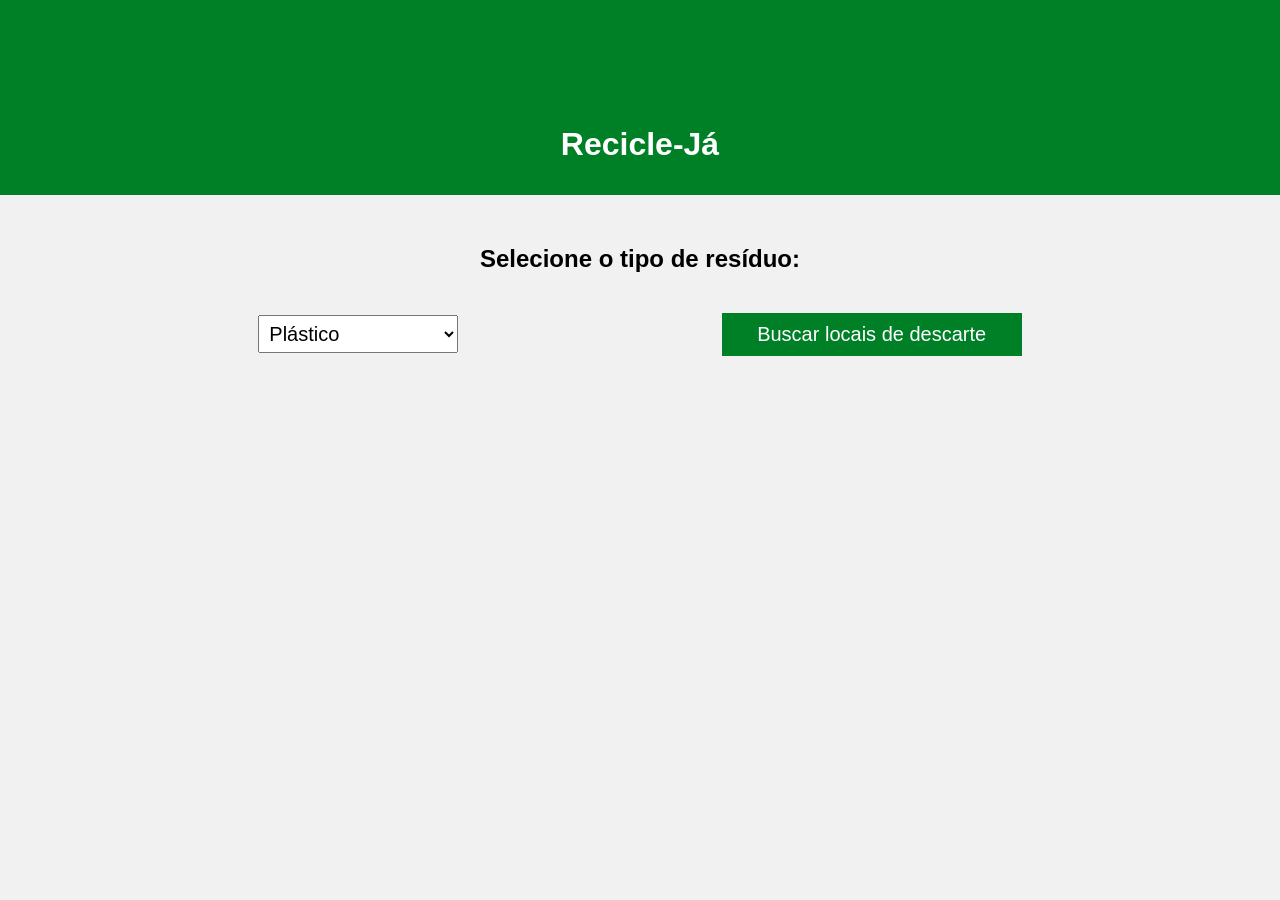
==== index.html @ fc1cf757 "atualização 1.1 atualização 1.1" ====
<!DOCTYPE html>
<html>
<head>
    <title>Recicle-Já</title>
    <link rel="stylesheet" type="text/css" href="styles.css">
</head>
<body>
    <header>
        <h1>Recicle-Já</h1>
    </header>
    <h2>Selecione o tipo de resíduo:</h2>
    <div class="container">
        <select id="residuo">
            <option value="plastico">Plástico</option>
            <option value="vidro">Vidro</option>
            <option value="Papelão">Papelão</option>
            <option value="Matéria orgânica">Matéria orgânica</option>
            <option value="Metais">Metais</option>
            <option value="Madeiras">Madeiras</option>
            <option value="Eletrônicos">Eletrônicos</option>
            <option value="Eletrodomésticos">Eletrodomésticos</option>
            <option value="Roupas">Roupas</option>
            <option value="Entulho">Entulho</option>
      <!-- Adicione mais opções conforme necessário -->
        </select>
    
        <button onclick="buscarLocais()">Buscar locais de descarte</button>
    </div>
    <iframe id="mapa" src="https://www.google.com/maps/embed?pb=!1m18!1m12!1m3!1d3657.289107704891!2d-46.63881848487376!3d-23.55051988469059!2m3!1f0!2f0!3f0!3m2!1i1024!2i768!4f13.1!3m3!1m2!1s0x94ce58a85e4f5555%3A0x5408c9502c93b8ce!2sS%C3%A3o%20Paulo%20-%20State%20of%20S%C3%A3o%20Paulo%2C%20Brazil!5e0!3m2!1sen!2sus!4v1632962271116!5m2!1sen!2sus" width="600" height="450" style="border:0;" allowfullscreen="" loading="lazy"></iframe>

    <!-- Adicione mais elementos conforme necessário -->

    <script src="scripts.js"></script>
</body>
</html>
---- styles.css ----
body {
    font-family: Arial, sans-serif;
    background: #f0f1f0;
    border-top: 100px solid #008026;
    margin: 0;
    padding: 0;
}




header {
    background-color: #008026;
    color: white;
    text-align: center;
    padding: 5px;
    border-bottom: 5px solid #008026; /* Cor de borda mais escura para contraste */
}

.container {
    display: flex;
    justify-content: center;
    align-items: center;
    gap: 0px;
}

h1 {
    position: relative;
    top: 0px;
    color: white;
}

h2{
    text-align: center;
    margin-top: 50px;
}

#mapa {
    height: 500px;
    width: 100%;
    margin-top: 20px;
    text-align: center;
}

button {
    font: sans-serif;
    text-align: center;
    margin-top: 20px;
    display: block;
    width: 200px;
    margin: 20px auto;
    display: block;
    width: 300px;
    margin: 20px auto;
    background-color: #008026;
    color: white;
    padding: 10px;
    font-size: 20px;
    border: none;
    }
    


select {
    display: block;
    width: 200px;
    margin: 20px auto;
    padding: 6px;
    font-size: 20px;
    margin-right: 5px; /* Adiciona uma margem à direita do select */
}
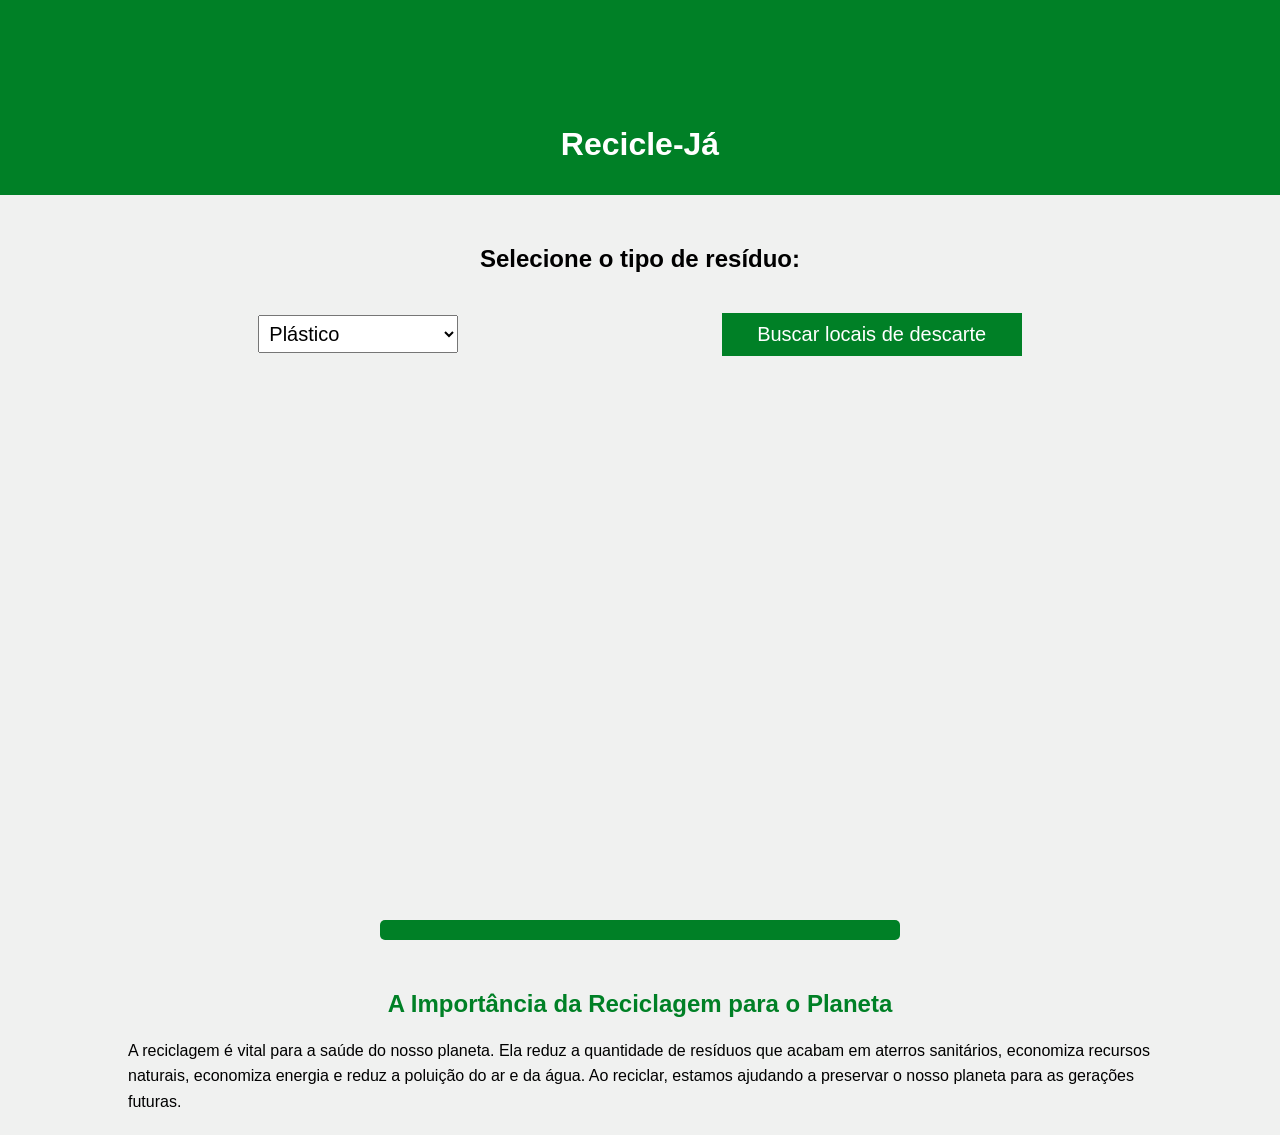
==== commit 09e97e5d: "atualização 1.2 atualização 1.2 com mapa e Lógica do Programa" ====
--- a/index.html
+++ b/index.html
@@ -25,11 +25,19 @@
         </select>
     
         <button onclick="buscarLocais()">Buscar locais de descarte</button>
+        
     </div>
-    <iframe id="mapa" src="https://www.google.com/maps/embed?pb=!1m18!1m12!1m3!1d3657.289107704891!2d-46.63881848487376!3d-23.55051988469059!2m3!1f0!2f0!3f0!3m2!1i1024!2i768!4f13.1!3m3!1m2!1s0x94ce58a85e4f5555%3A0x5408c9502c93b8ce!2sS%C3%A3o%20Paulo%20-%20State%20of%20S%C3%A3o%20Paulo%2C%20Brazil!5e0!3m2!1sen!2sus!4v1632962271116!5m2!1sen!2sus" width="600" height="450" style="border:0;" allowfullscreen="" loading="lazy"></iframe>
-
+    <!--<iframe id="mapa" src="https://www.google.com/maps/embed?pb=!1m18!1m12!1m3!1d3657.289107704891!2d-46.63881848487376!3d-23.55051988469059!2m3!1f0!2f0!3f0!3m2!1i1024!2i768!4f13.1!3m3!1m2!1s0x94ce58a85e4f5555%3A0x5408c9502c93b8ce!2sS%C3%A3o%20Paulo%20-%20State%20of%20S%C3%A3o%20Paulo%2C%20Brazil!5e0!3m2!1sen!2sus!4v1632962271116!5m2!1sen!2sus" width="600" height="450" style="border:0;" allowfullscreen="" loading="lazy"></iframe>-->
+    <iframe id="mapa" src="https://www.google.com/maps/embed?pb=!1m18!1m12!1m3!1d3675.859861818305!2d-47.12787652467001!3d-22.881634636972635!2m3!1f0!2f0!3f0!3m2!1i1024!2i768!4f13.1!3m3!1m2!1s0x94c8c7f815bd8429%3A0xfe63d12e39ecf6ec!2sEcoponto%20Parque%20Via%20Norte!5e0!3m2!1sen!2sus!4v1696102360613!5m2!1sen!2sus" width="600" height="450" style="border:0;" allowfullscreen="" loading="lazy" referrerpolicy="no-referrer-when-downgrade"></iframe>
     <!-- Adicione mais elementos conforme necessário -->
-
+    <p id="cacamba"></p> <!-- Elemento adicionado para exibir a mensagem da caçamba -->
     <script src="scripts.js"></script>
+    
+    <h2 id="titulo">A Importância da Reciclagem para o Planeta</h2>
+    <p id="texto">
+        A reciclagem é vital para a saúde do nosso planeta. 
+        Ela reduz a quantidade de resíduos que acabam em aterros sanitários, economiza recursos naturais, economiza energia e reduz a poluição do ar e da água. Ao reciclar, 
+        estamos ajudando a preservar o nosso planeta para as gerações futuras.
+    </p>
 </body>
 </html>
--- a/styles.css
+++ b/styles.css
@@ -70,3 +70,25 @@
     margin-right: 5px; /* Adiciona uma margem à direita do select */
 }
 
+#cacamba {
+    display: block;
+    width: 500px;
+    margin: 20px auto;
+    background-color: #008026;
+    color: white;
+    padding: 10px;
+    text-align: center;
+    border-radius: 5px;
+}
+
+#titulo {
+    text-align: center;
+    color: #008026;
+    font-size: 24px;
+}
+
+#texto {
+    margin: 20px auto;
+    width: 80%;
+    line-height: 1.6;
+}
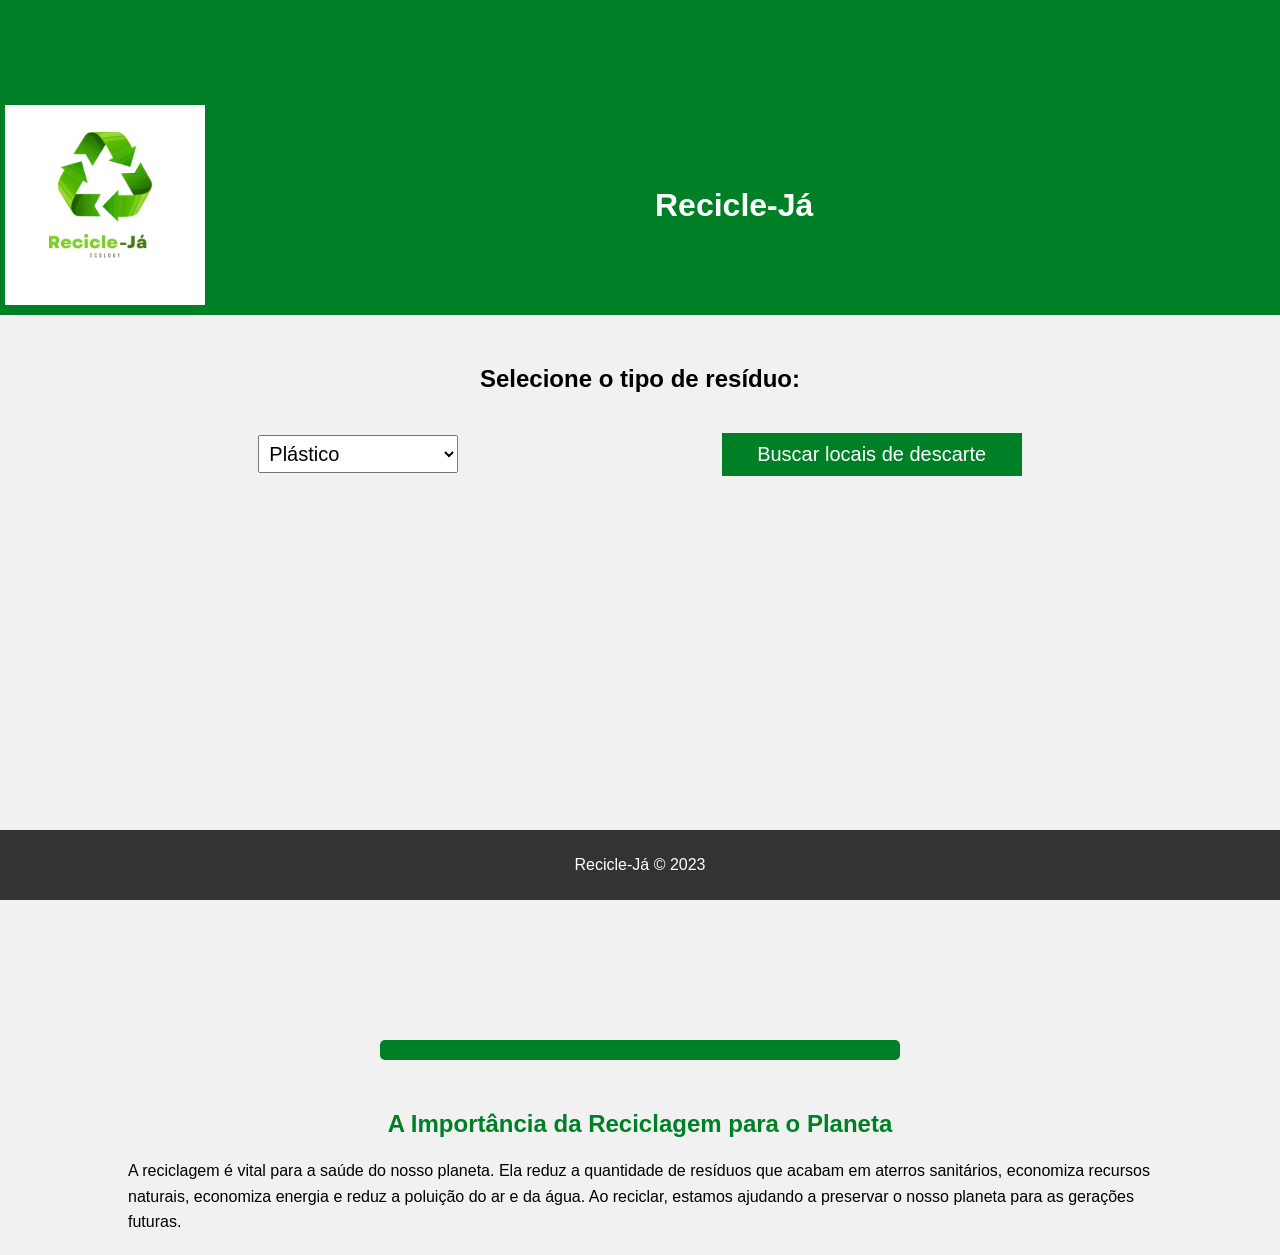
==== commit 02881a66: "atualização 1.3 atualização 1.3 com imagem logo e criação do rodapé da pagina." ====
--- a/index.html
+++ b/index.html
@@ -6,6 +6,7 @@
 </head>
 <body>
     <header>
+        <img id="logo" src="Power.png" alt="Logotipo">
         <h1>Recicle-Já</h1>
     </header>
     <h2>Selecione o tipo de resíduo:</h2>
@@ -39,5 +40,9 @@
         Ela reduz a quantidade de resíduos que acabam em aterros sanitários, economiza recursos naturais, economiza energia e reduz a poluição do ar e da água. Ao reciclar, 
         estamos ajudando a preservar o nosso planeta para as gerações futuras.
     </p>
+
+    <div class="footer">
+        <p>Recicle-Já © 2023</p>
+      </div>
 </body>
 </html>
--- a/styles.css
+++ b/styles.css
@@ -5,10 +5,6 @@
     margin: 0;
     padding: 0;
 }
-
-
-
-
 header {
     background-color: #008026;
     color: white;
@@ -16,32 +12,31 @@
     padding: 5px;
     border-bottom: 5px solid #008026; /* Cor de borda mais escura para contraste */
 }
-
 .container {
     display: flex;
     justify-content: center;
     align-items: center;
     gap: 0px;
 }
-
 h1 {
     position: relative;
     top: 0px;
     color: white;
+    text-align: center;
+    display: block;
+    margin-left: 450px;
+    margin-right: auto;
 }
-
 h2{
     text-align: center;
     margin-top: 50px;
 }
-
 #mapa {
     height: 500px;
     width: 100%;
     margin-top: 20px;
     text-align: center;
 }
-
 button {
     font: sans-serif;
     text-align: center;
@@ -58,9 +53,6 @@
     font-size: 20px;
     border: none;
     }
-    
-
-
 select {
     display: block;
     width: 200px;
@@ -69,7 +61,6 @@
     font-size: 20px;
     margin-right: 5px; /* Adiciona uma margem à direita do select */
 }
-
 #cacamba {
     display: block;
     width: 500px;
@@ -80,15 +71,32 @@
     text-align: center;
     border-radius: 5px;
 }
-
 #titulo {
     text-align: center;
     color: #008026;
     font-size: 24px;
 }
-
 #texto {
     margin: 20px auto;
     width: 80%;
     line-height: 1.6;
-}+}
+header {
+    display: flex;
+    justify-content: space-between;
+    align-items: center;
+}
+
+#logo {
+    height: 200px; /* Ajuste conforme necessário */
+}
+.footer {
+    position: fixed;
+    left: 0;
+    bottom: 0;
+    width: 100%;
+    background-color: #333;
+    color: white;
+    text-align: center;
+    padding: 10px 0;
+}
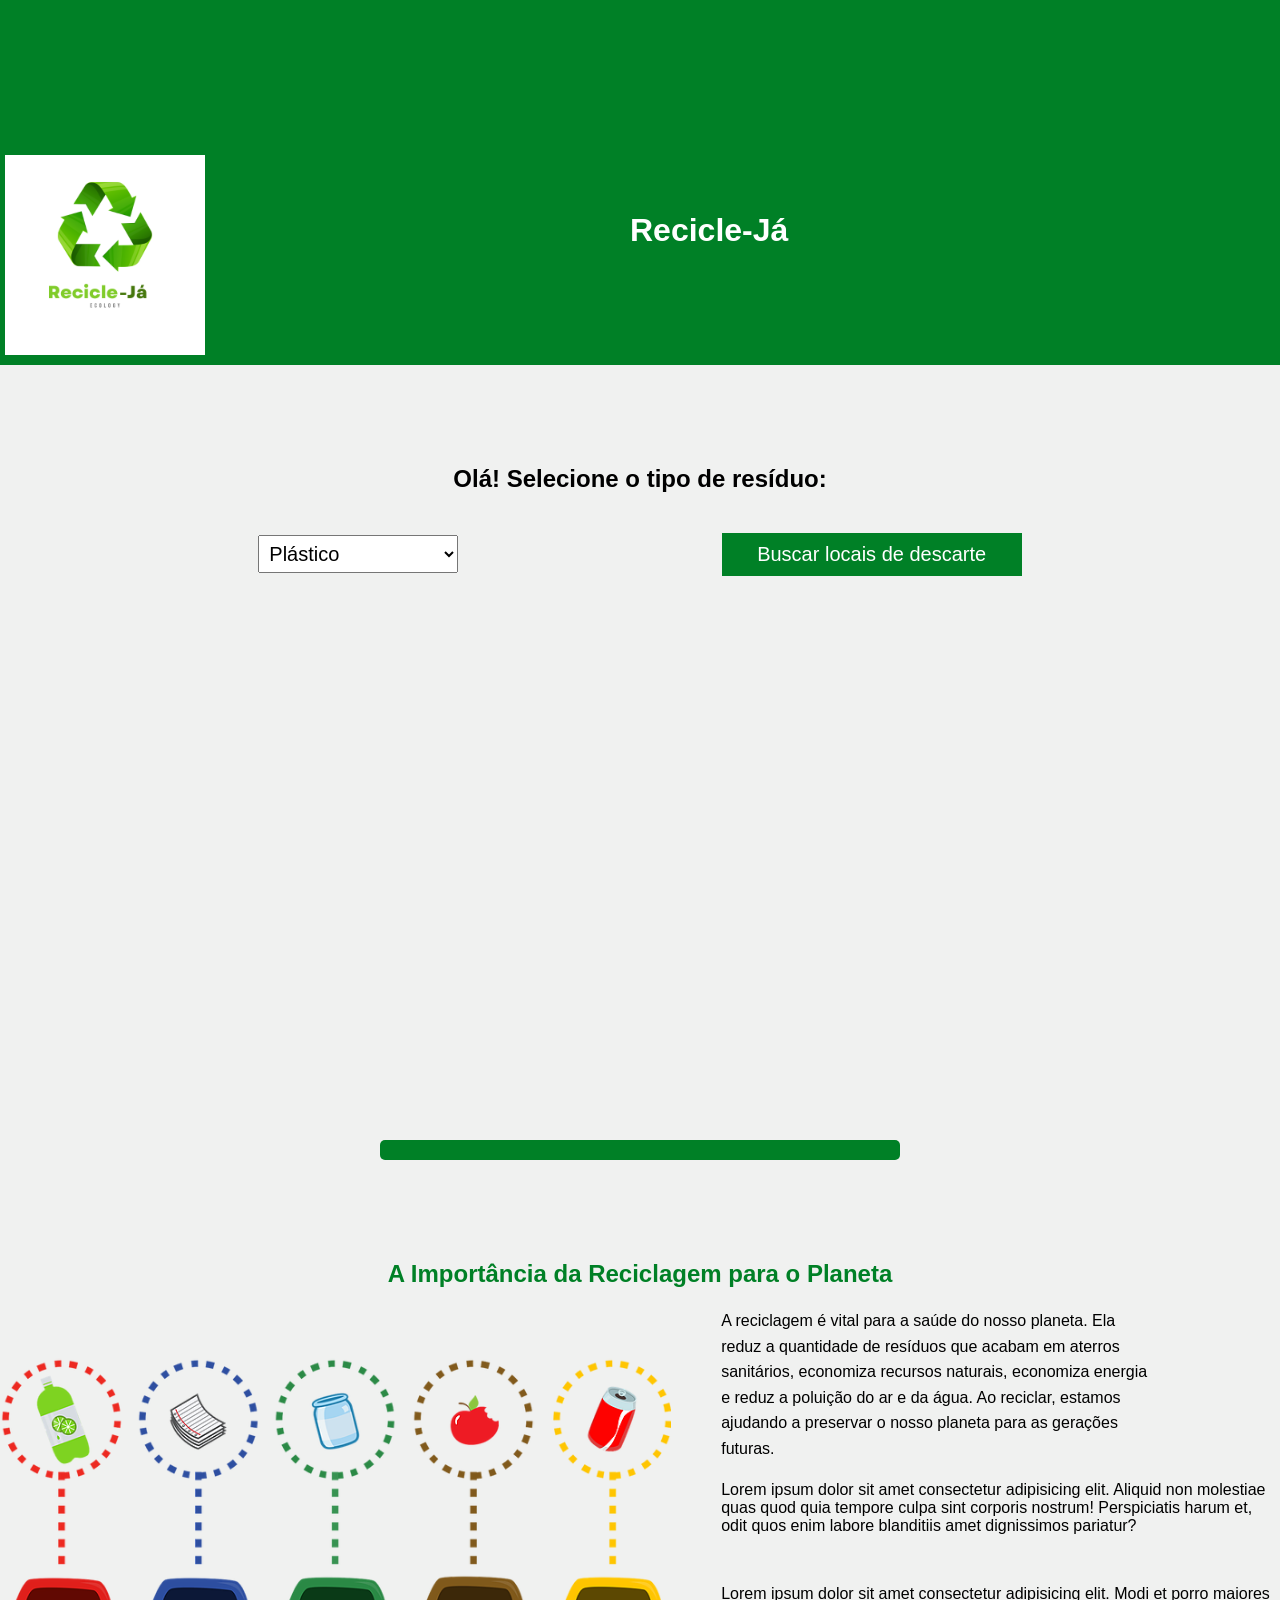
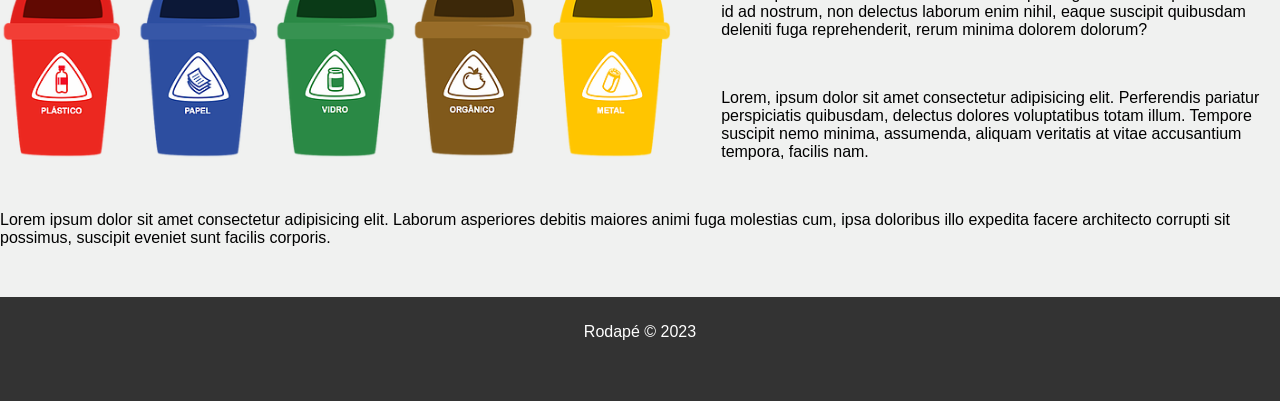
==== commit 56e643a6: "Atualização 1.4 Atualização 1,4 com rodapé e paragrafos adicionados e ajustados." ====
--- a/index.html
+++ b/index.html
@@ -9,40 +9,70 @@
         <img id="logo" src="Power.png" alt="Logotipo">
         <h1>Recicle-Já</h1>
     </header>
-    <h2>Selecione o tipo de resíduo:</h2>
-    <div class="container">
-        <select id="residuo">
-            <option value="plastico">Plástico</option>
-            <option value="vidro">Vidro</option>
-            <option value="Papelão">Papelão</option>
-            <option value="Matéria orgânica">Matéria orgânica</option>
-            <option value="Metais">Metais</option>
-            <option value="Madeiras">Madeiras</option>
-            <option value="Eletrônicos">Eletrônicos</option>
-            <option value="Eletrodomésticos">Eletrodomésticos</option>
-            <option value="Roupas">Roupas</option>
-            <option value="Entulho">Entulho</option>
-      <!-- Adicione mais opções conforme necessário -->
-        </select>
+<div class="page-container">
+    <div class="content-wrap">
+        <h2>Olá! Selecione o tipo de resíduo:</h2>
+            <div class="container">
+                <select id="residuo">
+                    <option value="plastico">Plástico</option>
+                    <option value="vidro">Vidro</option>
+                    <option value="Papelão">Papelão</option>
+                    <option value="Matéria orgânica">Matéria orgânica</option>
+                    <option value="Metais">Metais</option>
+                    <option value="Madeiras">Madeiras</option>
+                    <option value="Eletrônicos">Eletrônicos</option>
+                    <option value="Eletrodomésticos">Eletrodomésticos</option>
+                    <option value="Roupas">Roupas</option>
+                    <option value="Entulho">Entulho</option>
+            <!-- Adicione mais opções conforme necessário -->
+                </select>
+            
+                <button onclick="buscarLocais()">Buscar locais de descarte</button>
+                
+            </div>
+        <!--<iframe id="mapa" src="https://www.google.com/maps/embed?pb=!1m18!1m12!1m3!1d3657.289107704891!2d-46.63881848487376!3d-23.55051988469059!2m3!1f0!2f0!3f0!3m2!1i1024!2i768!4f13.1!3m3!1m2!1s0x94ce58a85e4f5555%3A0x5408c9502c93b8ce!2sS%C3%A3o%20Paulo%20-%20State%20of%20S%C3%A3o%20Paulo%2C%20Brazil!5e0!3m2!1sen!2sus!4v1632962271116!5m2!1sen!2sus" width="600" height="450" style="border:0;" allowfullscreen="" loading="lazy"></iframe>-->
+        <iframe id="mapa" src="https://www.google.com/maps/embed?pb=!1m18!1m12!1m3!1d3675.859861818305!2d-47.12787652467001!3d-22.881634636972635!2m3!1f0!2f0!3f0!3m2!1i1024!2i768!4f13.1!3m3!1m2!1s0x94c8c7f815bd8429%3A0xfe63d12e39ecf6ec!2sEcoponto%20Parque%20Via%20Norte!5e0!3m2!1sen!2sus!4v1696102360613!5m2!1sen!2sus" width="600" height="450" style="border:0;" allowfullscreen="" loading="lazy" referrerpolicy="no-referrer-when-downgrade"></iframe>
+        <!-- Adicione mais elementos conforme necessário -->
+        <p id="cacamba"></p> <!-- Elemento adicionado para exibir a mensagem da caçamba -->
+        <script src="scripts.js"></script>
     
-        <button onclick="buscarLocais()">Buscar locais de descarte</button>
-        
-    </div>
-    <!--<iframe id="mapa" src="https://www.google.com/maps/embed?pb=!1m18!1m12!1m3!1d3657.289107704891!2d-46.63881848487376!3d-23.55051988469059!2m3!1f0!2f0!3f0!3m2!1i1024!2i768!4f13.1!3m3!1m2!1s0x94ce58a85e4f5555%3A0x5408c9502c93b8ce!2sS%C3%A3o%20Paulo%20-%20State%20of%20S%C3%A3o%20Paulo%2C%20Brazil!5e0!3m2!1sen!2sus!4v1632962271116!5m2!1sen!2sus" width="600" height="450" style="border:0;" allowfullscreen="" loading="lazy"></iframe>-->
-    <iframe id="mapa" src="https://www.google.com/maps/embed?pb=!1m18!1m12!1m3!1d3675.859861818305!2d-47.12787652467001!3d-22.881634636972635!2m3!1f0!2f0!3f0!3m2!1i1024!2i768!4f13.1!3m3!1m2!1s0x94c8c7f815bd8429%3A0xfe63d12e39ecf6ec!2sEcoponto%20Parque%20Via%20Norte!5e0!3m2!1sen!2sus!4v1696102360613!5m2!1sen!2sus" width="600" height="450" style="border:0;" allowfullscreen="" loading="lazy" referrerpolicy="no-referrer-when-downgrade"></iframe>
-    <!-- Adicione mais elementos conforme necessário -->
-    <p id="cacamba"></p> <!-- Elemento adicionado para exibir a mensagem da caçamba -->
-    <script src="scripts.js"></script>
-    
-    <h2 id="titulo">A Importância da Reciclagem para o Planeta</h2>
-    <p id="texto">
+        <h2 id="titulo">A Importância da Reciclagem para o Planeta</h2>
+        <img src="alternativa_de_reciclagem_01.png" alt="Descrição da imagem">
+
+        <p id="texto">
         A reciclagem é vital para a saúde do nosso planeta. 
         Ela reduz a quantidade de resíduos que acabam em aterros sanitários, economiza recursos naturais, economiza energia e reduz a poluição do ar e da água. Ao reciclar, 
         estamos ajudando a preservar o nosso planeta para as gerações futuras.
-    </p>
+        </p>
 
-    <div class="footer">
-        <p>Recicle-Já © 2023</p>
-      </div>
+        <p>
+        Lorem ipsum dolor sit amet consectetur adipisicing elit. 
+        Aliquid non molestiae quas quod quia tempore culpa sint corporis nostrum! 
+        Perspiciatis harum et, odit quos enim labore blanditiis amet dignissimos pariatur?   
+        </p>
+
+        <p>Lorem ipsum dolor sit amet consectetur adipisicing elit. 
+            Modi et porro maiores id ad nostrum, non delectus laborum enim nihil, 
+            eaque suscipit quibusdam deleniti fuga reprehenderit, rerum minima dolorem 
+            dolorum?
+        </p>
+    
+        <p>Lorem, ipsum dolor sit amet consectetur adipisicing elit. Perferendis 
+            pariatur perspiciatis quibusdam, delectus dolores voluptatibus totam illum. 
+            Tempore suscipit nemo minima, assumenda, aliquam veritatis at vitae accusantium 
+            tempora, facilis nam.
+        </p>
+
+        <p>Lorem ipsum dolor sit amet consectetur adipisicing elit. 
+            Laborum asperiores debitis maiores animi fuga molestias cum, 
+            ipsa doloribus illo expedita facere architecto corrupti sit possimus, 
+            suscipit eveniet sunt facilis corporis.
+        </p>    
+        
+            <footer class="footer">
+            <p>Rodapé © 2023</p>
+        </footer>
+    </div>
+</div> 
 </body>
 </html>
--- a/styles.css
+++ b/styles.css
@@ -24,12 +24,12 @@
     color: white;
     text-align: center;
     display: block;
-    margin-left: 450px;
+    margin-left: 375px;
     margin-right: auto;
 }
 h2{
     text-align: center;
-    margin-top: 50px;
+    margin-top: 100px;
 }
 #mapa {
     height: 500px;
@@ -90,13 +90,26 @@
 #logo {
     height: 200px; /* Ajuste conforme necessário */
 }
+page-container {
+    display: flex;
+    flex-direction: column;
+    min-height: 100vh;
+}
+.content-wrap {
+    flex: 1;
+}
 .footer {
-    position: fixed;
-    left: 0;
-    bottom: 0;
-    width: 100%;
     background-color: #333;
     color: white;
     text-align: center;
     padding: 10px 0;
 }
+img {
+    float: left;
+    margin-right: 50px;
+    height: 400px;
+    margin-top: 50px;
+}
+p {
+    margin-bottom: 50px;
+}
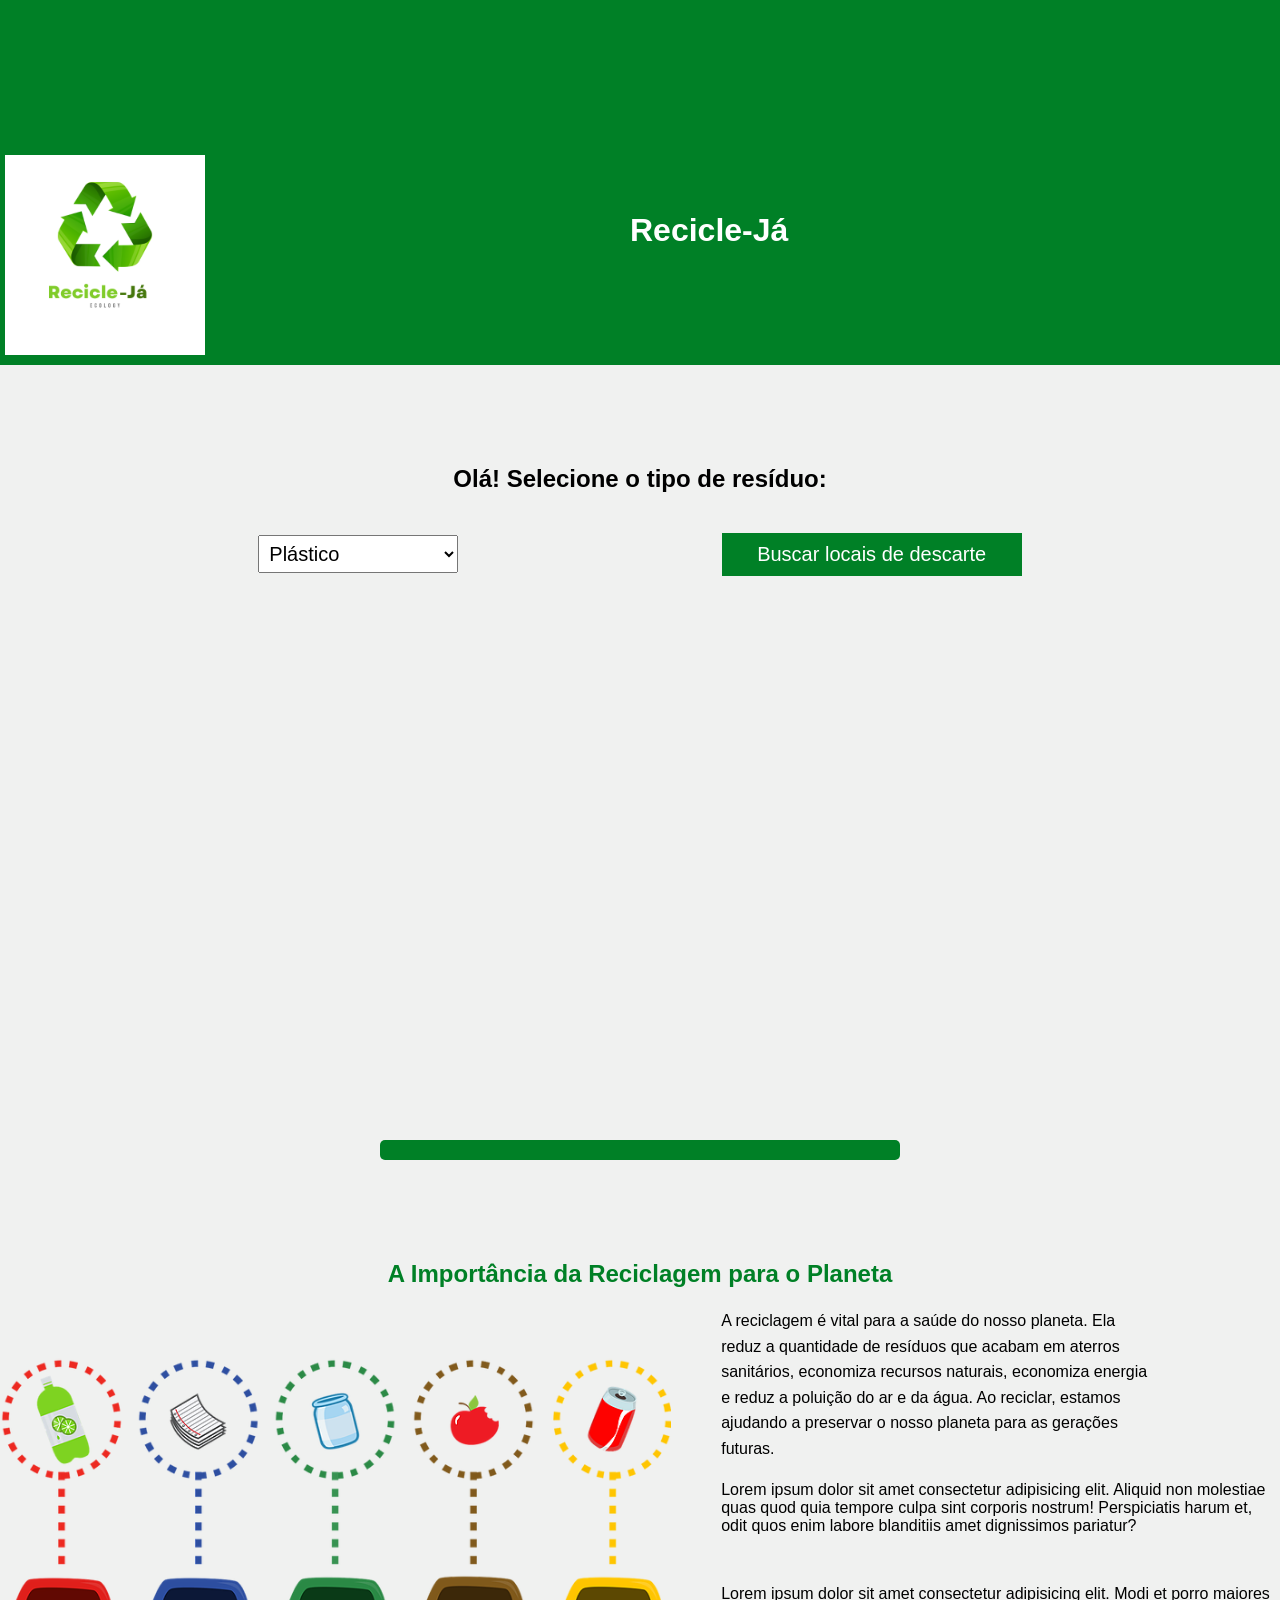
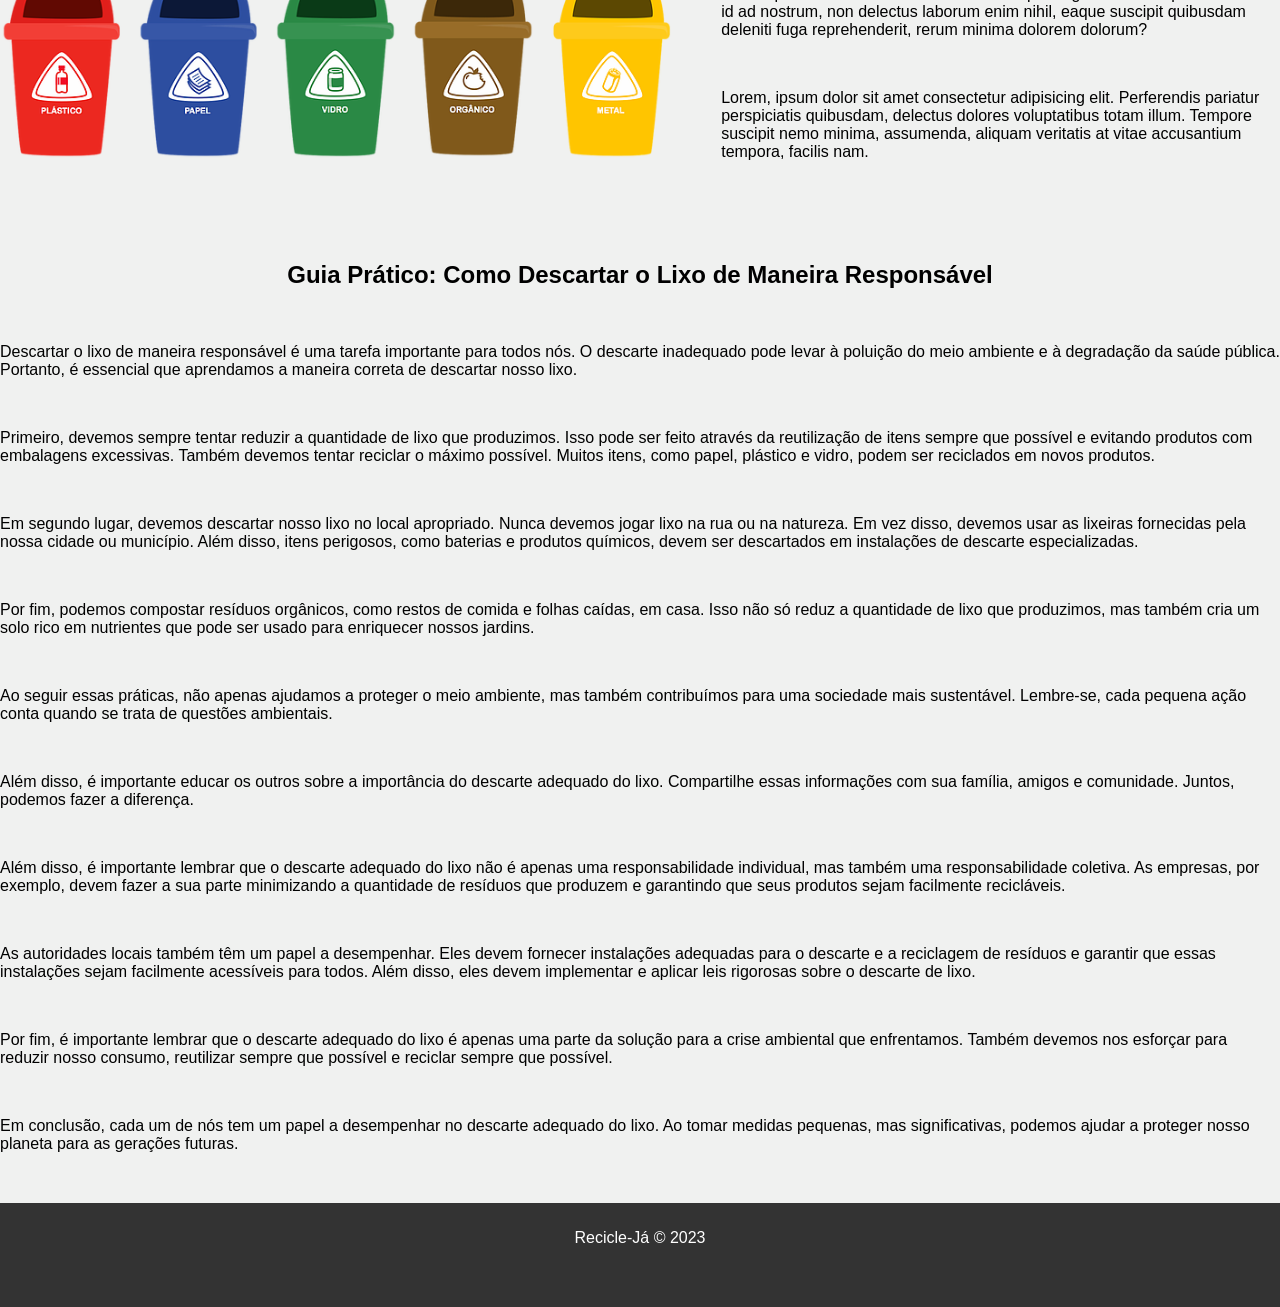
==== commit 74a15538: "atualização 1.4 atualização 1.4" ====
--- a/index.html
+++ b/index.html
@@ -62,15 +62,30 @@
             Tempore suscipit nemo minima, assumenda, aliquam veritatis at vitae accusantium 
             tempora, facilis nam.
         </p>
+        <h2>Guia Prático: Como Descartar o Lixo de Maneira Responsável</h2>
+        <br>  
+        <p>Descartar o lixo de maneira responsável é uma tarefa importante para todos nós. O descarte inadequado pode levar à poluição do meio ambiente e à degradação da saúde pública. Portanto, é essencial que aprendamos a maneira correta de descartar nosso lixo.</p>
 
-        <p>Lorem ipsum dolor sit amet consectetur adipisicing elit. 
-            Laborum asperiores debitis maiores animi fuga molestias cum, 
-            ipsa doloribus illo expedita facere architecto corrupti sit possimus, 
-            suscipit eveniet sunt facilis corporis.
-        </p>    
+        <p>Primeiro, devemos sempre tentar reduzir a quantidade de lixo que produzimos. Isso pode ser feito através da reutilização de itens sempre que possível e evitando produtos com embalagens excessivas. Também devemos tentar reciclar o máximo possível. Muitos itens, como papel, plástico e vidro, podem ser reciclados em novos produtos.</p>
+
+        <p>Em segundo lugar, devemos descartar nosso lixo no local apropriado. Nunca devemos jogar lixo na rua ou na natureza. Em vez disso, devemos usar as lixeiras fornecidas pela nossa cidade ou município. Além disso, itens perigosos, como baterias e produtos químicos, devem ser descartados em instalações de descarte especializadas.</p>
+
+        <p>Por fim, podemos compostar resíduos orgânicos, como restos de comida e folhas caídas, em casa. Isso não só reduz a quantidade de lixo que produzimos, mas também cria um solo rico em nutrientes que pode ser usado para enriquecer nossos jardins.</p>
+
+        <p>Ao seguir essas práticas, não apenas ajudamos a proteger o meio ambiente, mas também contribuímos para uma sociedade mais sustentável. Lembre-se, cada pequena ação conta quando se trata de questões ambientais.</p>
+
+        <p>Além disso, é importante educar os outros sobre a importância do descarte adequado do lixo. Compartilhe essas informações com sua família, amigos e comunidade. Juntos, podemos fazer a diferença.</p>
         
+        <p>Além disso, é importante lembrar que o descarte adequado do lixo não é apenas uma responsabilidade individual, mas também uma responsabilidade coletiva. As empresas, por exemplo, devem fazer a sua parte minimizando a quantidade de resíduos que produzem e garantindo que seus produtos sejam facilmente recicláveis.</p>
+
+        <p>As autoridades locais também têm um papel a desempenhar. Eles devem fornecer instalações adequadas para o descarte e a reciclagem de resíduos e garantir que essas instalações sejam facilmente acessíveis para todos. Além disso, eles devem implementar e aplicar leis rigorosas sobre o descarte de lixo.</p>
+
+        <p>Por fim, é importante lembrar que o descarte adequado do lixo é apenas uma parte da solução para a crise ambiental que enfrentamos. Também devemos nos esforçar para reduzir nosso consumo, reutilizar sempre que possível e reciclar sempre que possível.</p>
+
+        <p>Em conclusão, cada um de nós tem um papel a desempenhar no descarte adequado do lixo. Ao tomar medidas pequenas, mas significativas, podemos ajudar a proteger nosso planeta para as gerações futuras.</p>
+
             <footer class="footer">
-            <p>Rodapé © 2023</p>
+            <p>Recicle-Já © 2023</p>
         </footer>
     </div>
 </div> 
--- a/styles.css
+++ b/styles.css
@@ -112,4 +112,9 @@
 }
 p {
     margin-bottom: 50px;
+}
+
+h2 {
+    text-align: center;
+    margin-top: 100px;
 }
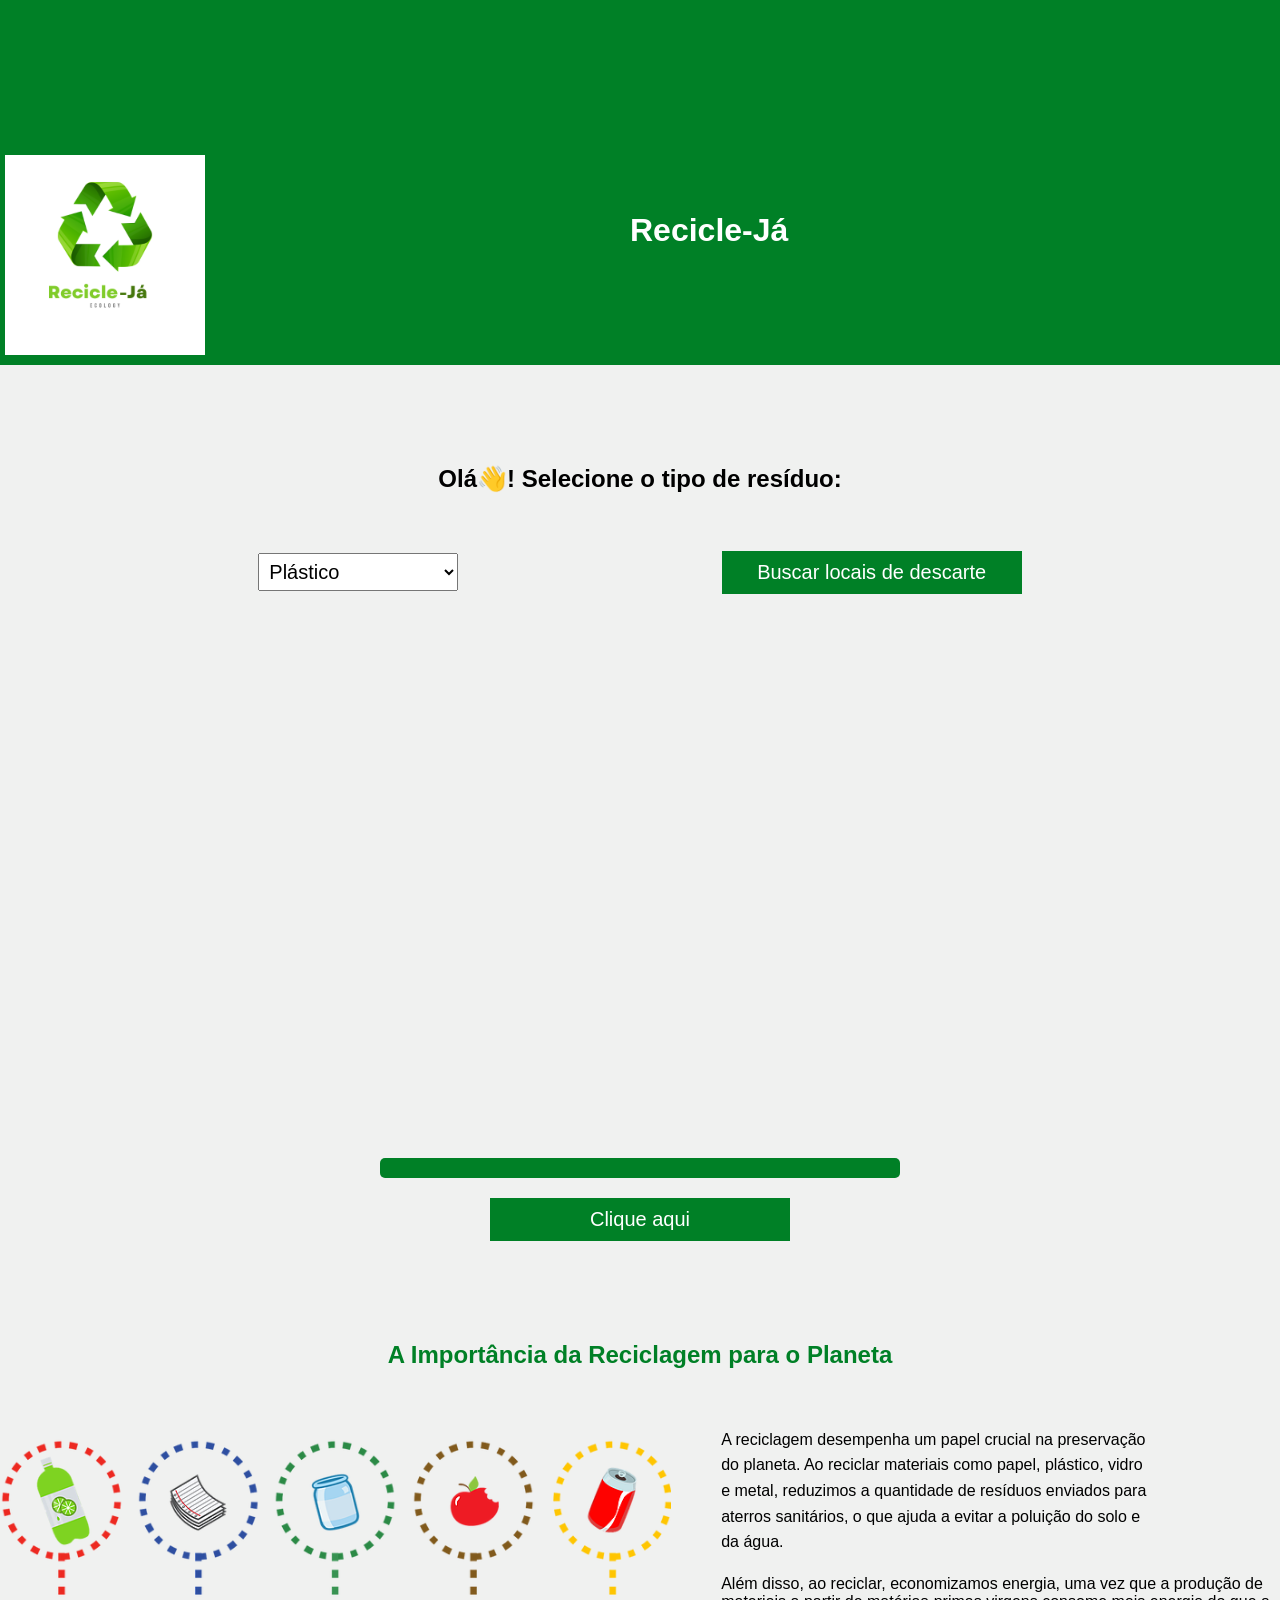
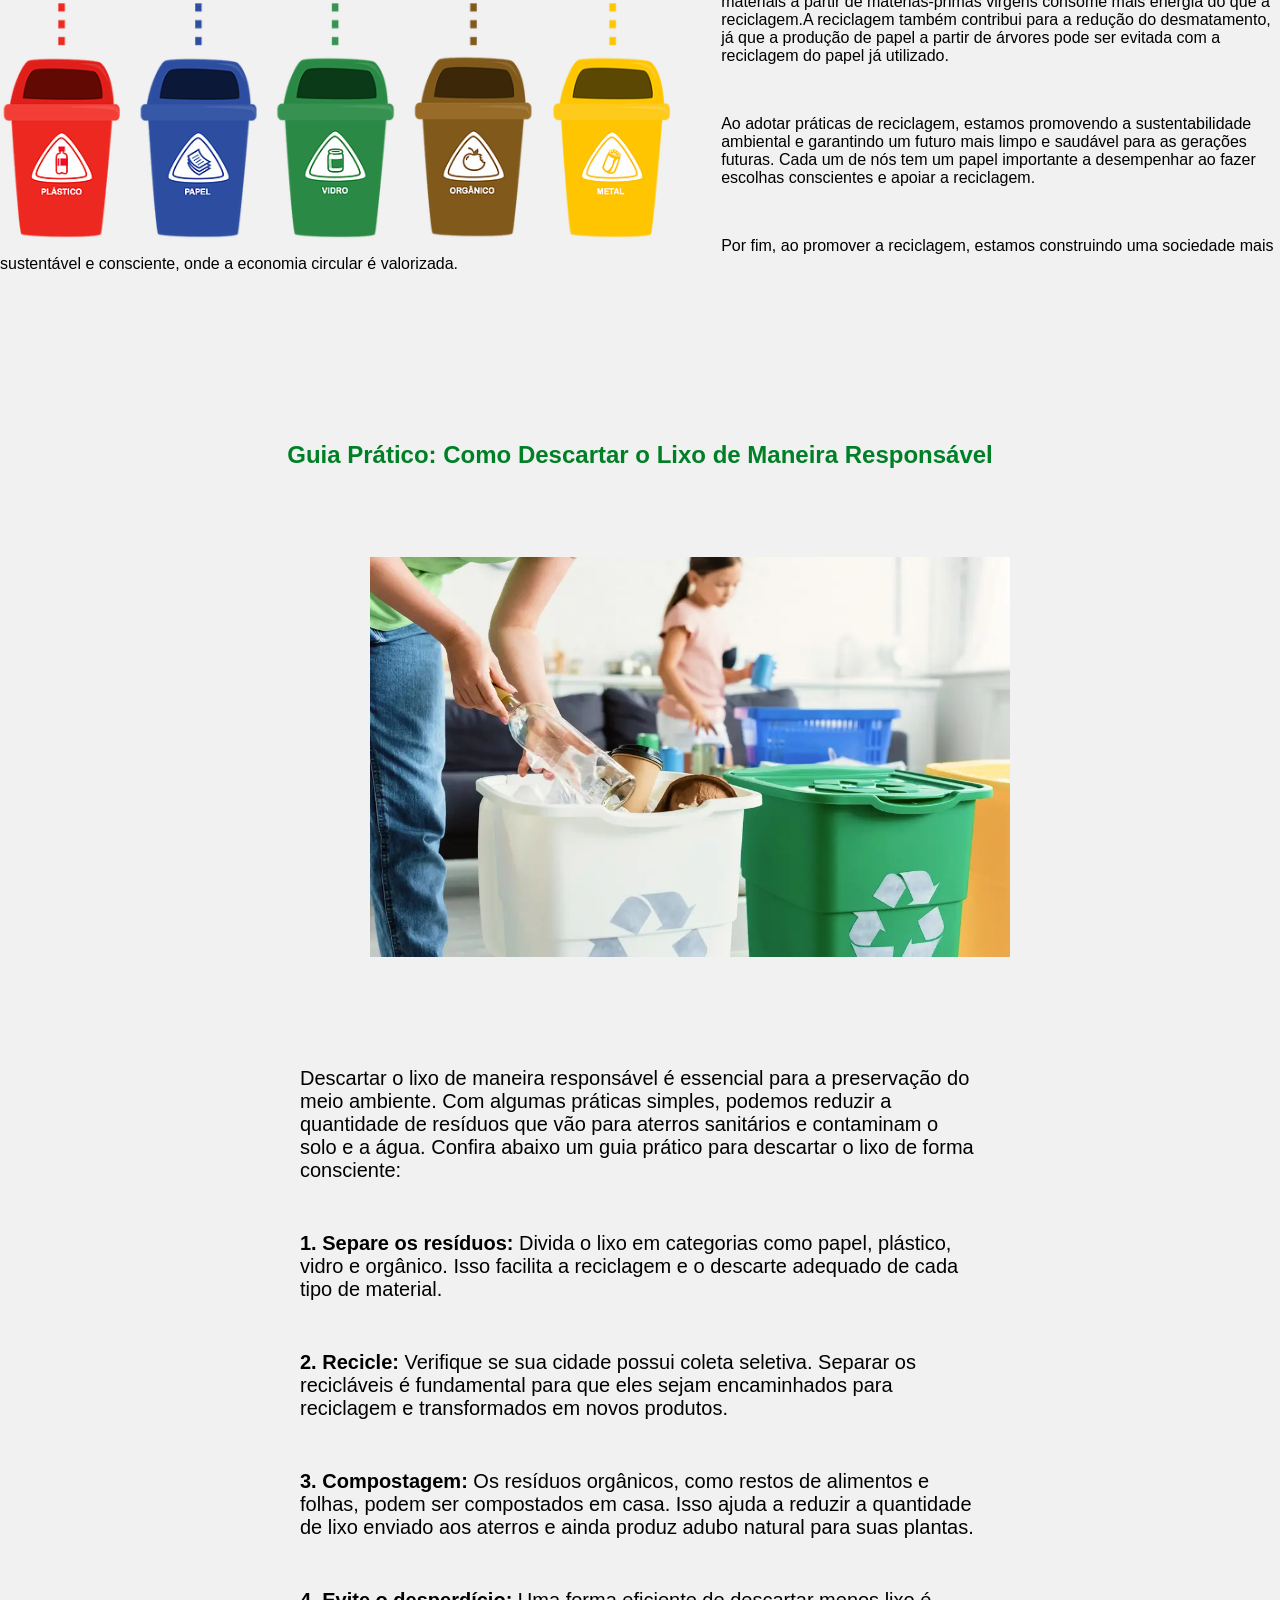
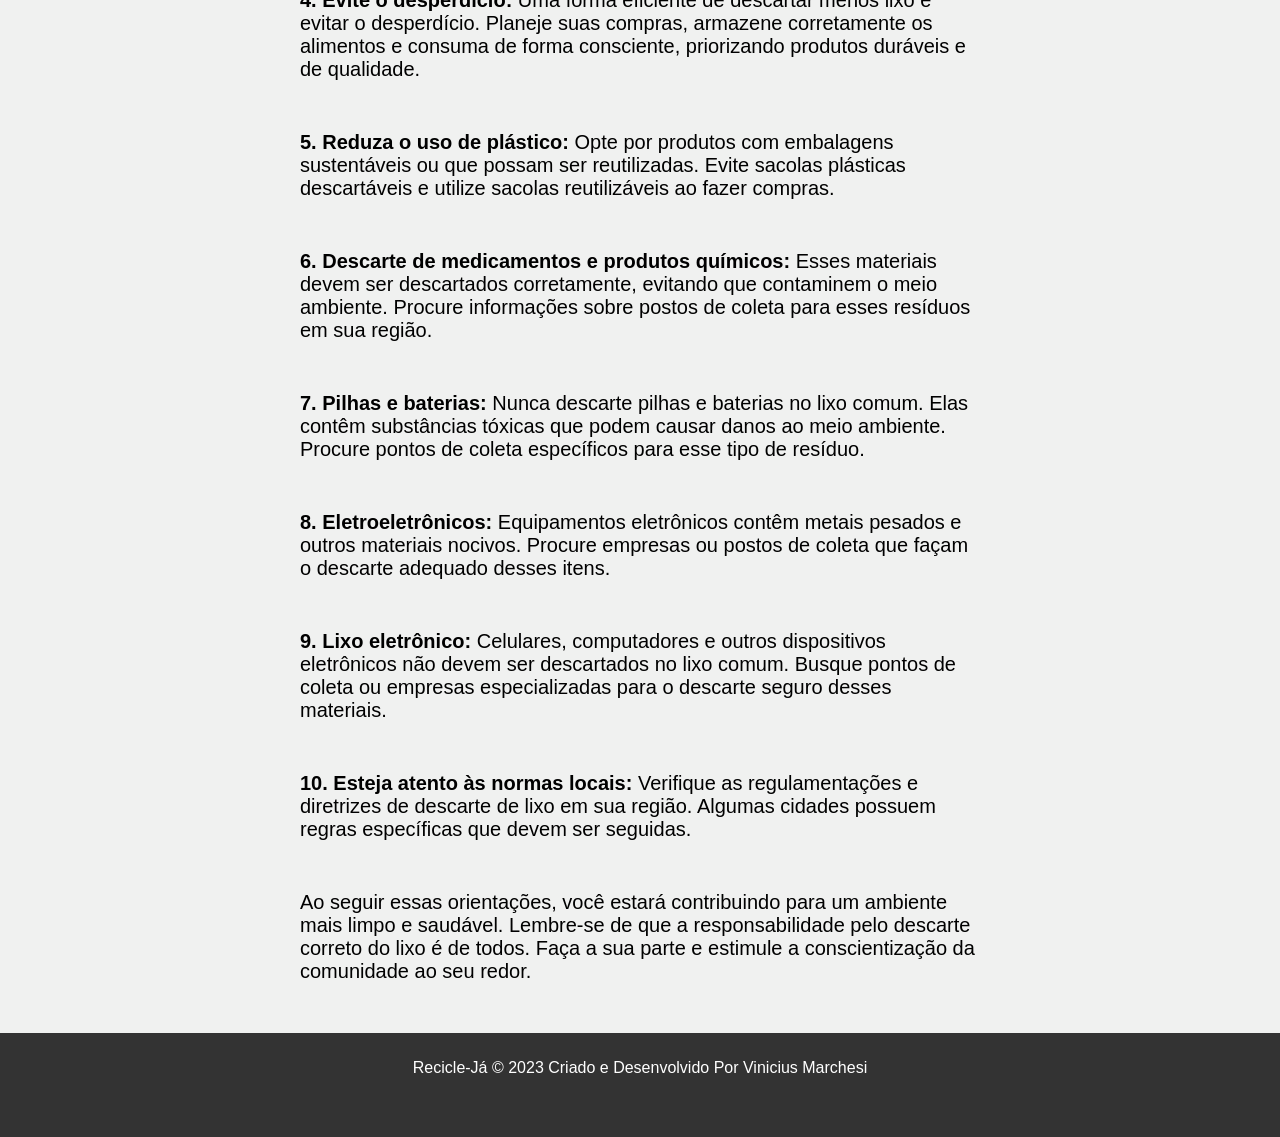
==== commit d6af84e8: "atualização 1.5 atualização 1.5 com pagina e mensagem de agradecimento organizada." ====
--- a/index.html
+++ b/index.html
@@ -11,7 +11,7 @@
     </header>
 <div class="page-container">
     <div class="content-wrap">
-        <h2>Olá! Selecione o tipo de resíduo:</h2>
+        <h2>Olá👋!  Selecione o tipo de resíduo:</h2> <br>
             <div class="container">
                 <select id="residuo">
                     <option value="plastico">Plástico</option>
@@ -35,57 +35,62 @@
         <!-- Adicione mais elementos conforme necessário -->
         <p id="cacamba"></p> <!-- Elemento adicionado para exibir a mensagem da caçamba -->
         <script src="scripts.js"></script>
-    
+        
+        <button onclick="alert('Obrigado por descartar o lixo corretamente! Você está ajudando a proteger o nosso planeta.');">Clique aqui</button>
+
         <h2 id="titulo">A Importância da Reciclagem para o Planeta</h2>
         <img src="alternativa_de_reciclagem_01.png" alt="Descrição da imagem">
-
+        <br>
+        
         <p id="texto">
-        A reciclagem é vital para a saúde do nosso planeta. 
-        Ela reduz a quantidade de resíduos que acabam em aterros sanitários, economiza recursos naturais, economiza energia e reduz a poluição do ar e da água. Ao reciclar, 
-        estamos ajudando a preservar o nosso planeta para as gerações futuras.
+            A reciclagem desempenha um papel crucial na preservação do planeta. Ao reciclar materiais como papel, plástico, vidro e metal, reduzimos a quantidade de resíduos enviados para aterros sanitários, o que ajuda a evitar a poluição do solo e da água.
         </p>
 
         <p>
-        Lorem ipsum dolor sit amet consectetur adipisicing elit. 
-        Aliquid non molestiae quas quod quia tempore culpa sint corporis nostrum! 
-        Perspiciatis harum et, odit quos enim labore blanditiis amet dignissimos pariatur?   
+            Além disso, ao reciclar, economizamos energia, uma vez que a produção de materiais a partir de matérias-primas virgens consome mais energia do que a reciclagem.A reciclagem também contribui para a redução do desmatamento, já que a produção de papel a partir de árvores pode ser evitada com a reciclagem do papel já utilizado.  
         </p>
 
-        <p>Lorem ipsum dolor sit amet consectetur adipisicing elit. 
-            Modi et porro maiores id ad nostrum, non delectus laborum enim nihil, 
-            eaque suscipit quibusdam deleniti fuga reprehenderit, rerum minima dolorem 
-            dolorum?
+        <p>Ao adotar práticas de reciclagem, estamos promovendo a sustentabilidade ambiental e garantindo um futuro mais limpo e saudável para as gerações futuras. Cada um de nós tem um papel importante a desempenhar ao fazer escolhas conscientes e apoiar a reciclagem.
         </p>
     
-        <p>Lorem, ipsum dolor sit amet consectetur adipisicing elit. Perferendis 
-            pariatur perspiciatis quibusdam, delectus dolores voluptatibus totam illum. 
-            Tempore suscipit nemo minima, assumenda, aliquam veritatis at vitae accusantium 
-            tempora, facilis nam.
+        <p>Por fim, ao promover a reciclagem, estamos construindo uma sociedade mais sustentável e consciente, onde a economia circular é valorizada.
         </p>
-        <h2>Guia Prático: Como Descartar o Lixo de Maneira Responsável</h2>
+        <br>
+        
+        <h2 class="h2-verde">Guia Prático: Como Descartar o Lixo de Maneira Responsável</h2>
         <br>  
-        <p>Descartar o lixo de maneira responsável é uma tarefa importante para todos nós. O descarte inadequado pode levar à poluição do meio ambiente e à degradação da saúde pública. Portanto, é essencial que aprendamos a maneira correta de descartar nosso lixo.</p>
+        
+        <img src="lixo-reciclavel.webp" alt="Descrição da imagem" class="center">
+        <br><br><br><br><br><br><br><br><br><br><br><br><br><br><br><br><br>
+        <br><br><br><br><br><br><br><br><br><br><br><br><br>
+        
+        
+        <p class="meuTextoCentralizado">Descartar o lixo de maneira responsável é essencial para a preservação do meio ambiente. Com algumas práticas simples, podemos reduzir a quantidade de resíduos que vão para aterros sanitários e contaminam o solo e a água. Confira abaixo um guia prático para descartar o lixo de forma consciente:</p>
 
-        <p>Primeiro, devemos sempre tentar reduzir a quantidade de lixo que produzimos. Isso pode ser feito através da reutilização de itens sempre que possível e evitando produtos com embalagens excessivas. Também devemos tentar reciclar o máximo possível. Muitos itens, como papel, plástico e vidro, podem ser reciclados em novos produtos.</p>
+        <p class="meuTextoCentralizado"><strong>1. Separe os resíduos:</strong> Divida o lixo em categorias como papel, plástico, vidro e orgânico. Isso facilita a reciclagem e o descarte adequado de cada tipo de material.</p>
 
-        <p>Em segundo lugar, devemos descartar nosso lixo no local apropriado. Nunca devemos jogar lixo na rua ou na natureza. Em vez disso, devemos usar as lixeiras fornecidas pela nossa cidade ou município. Além disso, itens perigosos, como baterias e produtos químicos, devem ser descartados em instalações de descarte especializadas.</p>
+        <p class="meuTextoCentralizado"><strong>2. Recicle:</strong> Verifique se sua cidade possui coleta seletiva. Separar os recicláveis é fundamental para que eles sejam encaminhados para reciclagem e transformados em novos produtos.</p>
 
-        <p>Por fim, podemos compostar resíduos orgânicos, como restos de comida e folhas caídas, em casa. Isso não só reduz a quantidade de lixo que produzimos, mas também cria um solo rico em nutrientes que pode ser usado para enriquecer nossos jardins.</p>
+        <p class="meuTextoCentralizado"><strong>3. Compostagem:</strong> Os resíduos orgânicos, como restos de alimentos e folhas, podem ser compostados em casa. Isso ajuda a reduzir a quantidade de lixo enviado aos aterros e ainda produz adubo natural para suas plantas. </p>
 
-        <p>Ao seguir essas práticas, não apenas ajudamos a proteger o meio ambiente, mas também contribuímos para uma sociedade mais sustentável. Lembre-se, cada pequena ação conta quando se trata de questões ambientais.</p>
+        <p class="meuTextoCentralizado"><strong>4. Evite o desperdício:</strong> Uma forma eficiente de descartar menos lixo é evitar o desperdício. Planeje suas compras, armazene corretamente os alimentos e consuma de forma consciente, priorizando produtos duráveis e de qualidade. </p>
 
-        <p>Além disso, é importante educar os outros sobre a importância do descarte adequado do lixo. Compartilhe essas informações com sua família, amigos e comunidade. Juntos, podemos fazer a diferença.</p>
+        <p class="meuTextoCentralizado"><strong>5. Reduza o uso de plástico:</strong> Opte por produtos com embalagens sustentáveis ou que possam ser reutilizadas. Evite sacolas plásticas descartáveis e utilize sacolas reutilizáveis ao fazer compras. </p>
         
-        <p>Além disso, é importante lembrar que o descarte adequado do lixo não é apenas uma responsabilidade individual, mas também uma responsabilidade coletiva. As empresas, por exemplo, devem fazer a sua parte minimizando a quantidade de resíduos que produzem e garantindo que seus produtos sejam facilmente recicláveis.</p>
+        <p class="meuTextoCentralizado"><strong>6. Descarte de medicamentos e produtos químicos:</strong> Esses materiais devem ser descartados corretamente, evitando que contaminem o meio ambiente. Procure informações sobre postos de coleta para esses resíduos em sua região. </p>
 
-        <p>As autoridades locais também têm um papel a desempenhar. Eles devem fornecer instalações adequadas para o descarte e a reciclagem de resíduos e garantir que essas instalações sejam facilmente acessíveis para todos. Além disso, eles devem implementar e aplicar leis rigorosas sobre o descarte de lixo.</p>
+        <p class="meuTextoCentralizado"><strong>7. Pilhas e baterias:</strong> Nunca descarte pilhas e baterias no lixo comum. Elas contêm substâncias tóxicas que podem causar danos ao meio ambiente. Procure pontos de coleta específicos para esse tipo de resíduo. </p>
 
-        <p>Por fim, é importante lembrar que o descarte adequado do lixo é apenas uma parte da solução para a crise ambiental que enfrentamos. Também devemos nos esforçar para reduzir nosso consumo, reutilizar sempre que possível e reciclar sempre que possível.</p>
+        <p class="meuTextoCentralizado"><strong>8. Eletroeletrônicos:</strong> Equipamentos eletrônicos contêm metais pesados e outros materiais nocivos. Procure empresas ou postos de coleta que façam o descarte adequado desses itens. </p>
 
-        <p>Em conclusão, cada um de nós tem um papel a desempenhar no descarte adequado do lixo. Ao tomar medidas pequenas, mas significativas, podemos ajudar a proteger nosso planeta para as gerações futuras.</p>
+        <p class="meuTextoCentralizado"><strong>9. Lixo eletrônico:</strong> Celulares, computadores e outros dispositivos eletrônicos não devem ser descartados no lixo comum. Busque pontos de coleta ou empresas especializadas para o descarte seguro desses materiais. </p>
 
+        <p class="meuTextoCentralizado"><strong>10. Esteja atento às normas locais:</strong> Verifique as regulamentações e diretrizes de descarte de lixo em sua região. Algumas cidades possuem regras específicas que devem ser seguidas. </p>
+            
+        <p class="meuTextoCentralizado">Ao seguir essas orientações, você estará contribuindo para um ambiente mais limpo e saudável. Lembre-se de que a responsabilidade pelo descarte correto do lixo é de todos. Faça a sua parte e estimule a conscientização da comunidade ao seu redor.</p>
+            
             <footer class="footer">
-            <p>Recicle-Já © 2023</p>
+            <p>Recicle-Já © 2023 Criado e Desenvolvido Por Vinicius Marchesi</p>
         </footer>
     </div>
 </div> 
--- a/styles.css
+++ b/styles.css
@@ -112,9 +112,27 @@
 }
 p {
     margin-bottom: 50px;
+    font-size: 16px;
 }
 
 h2 {
     text-align: center;
     margin-top: 100px;
-}+}
+.center {
+    display: block;
+    margin-left: 370px;
+    margin-right: auto;
+    width: 50%;
+  }
+
+.meuTextoCentralizado {
+    text-align: left;
+    margin-left: 300px;
+    margin-right: 300px;
+    font-size: 20px;
+  }
+.h2-verde {
+    color: #008026; }
+
+ 
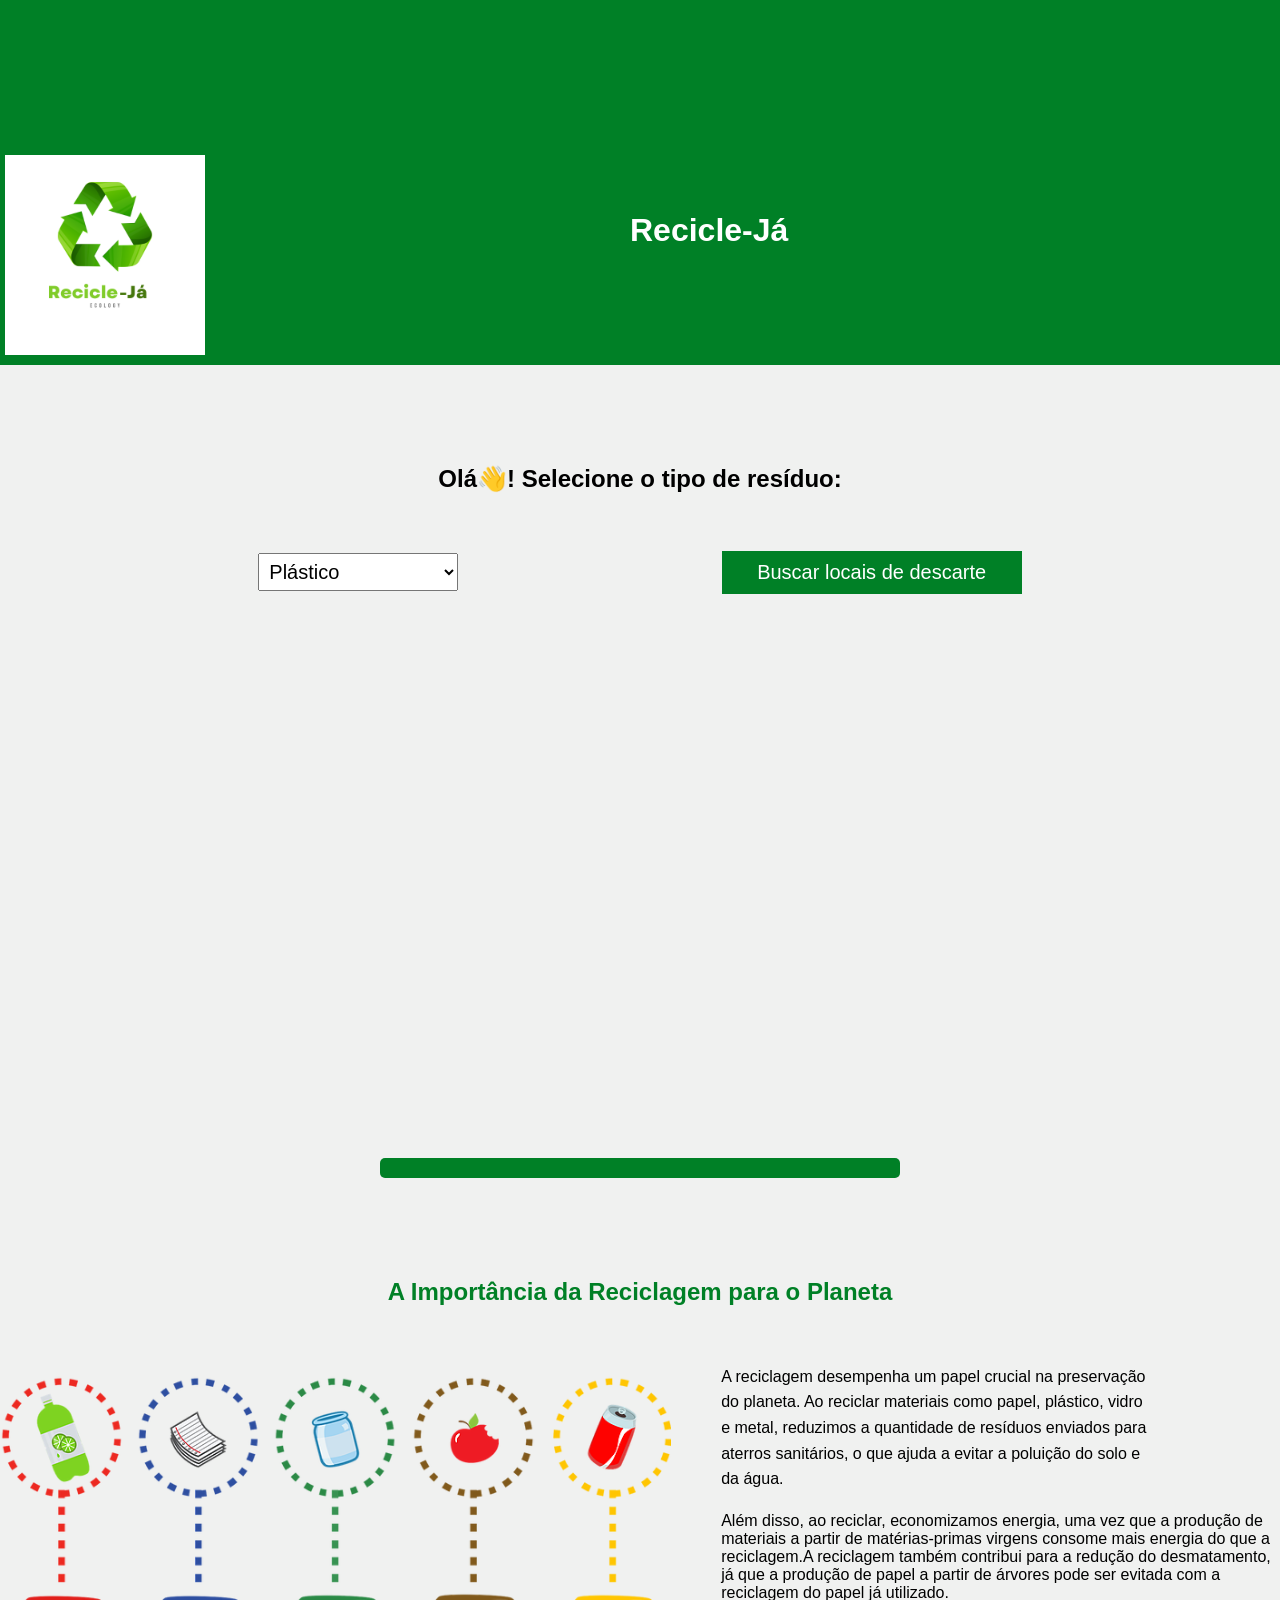
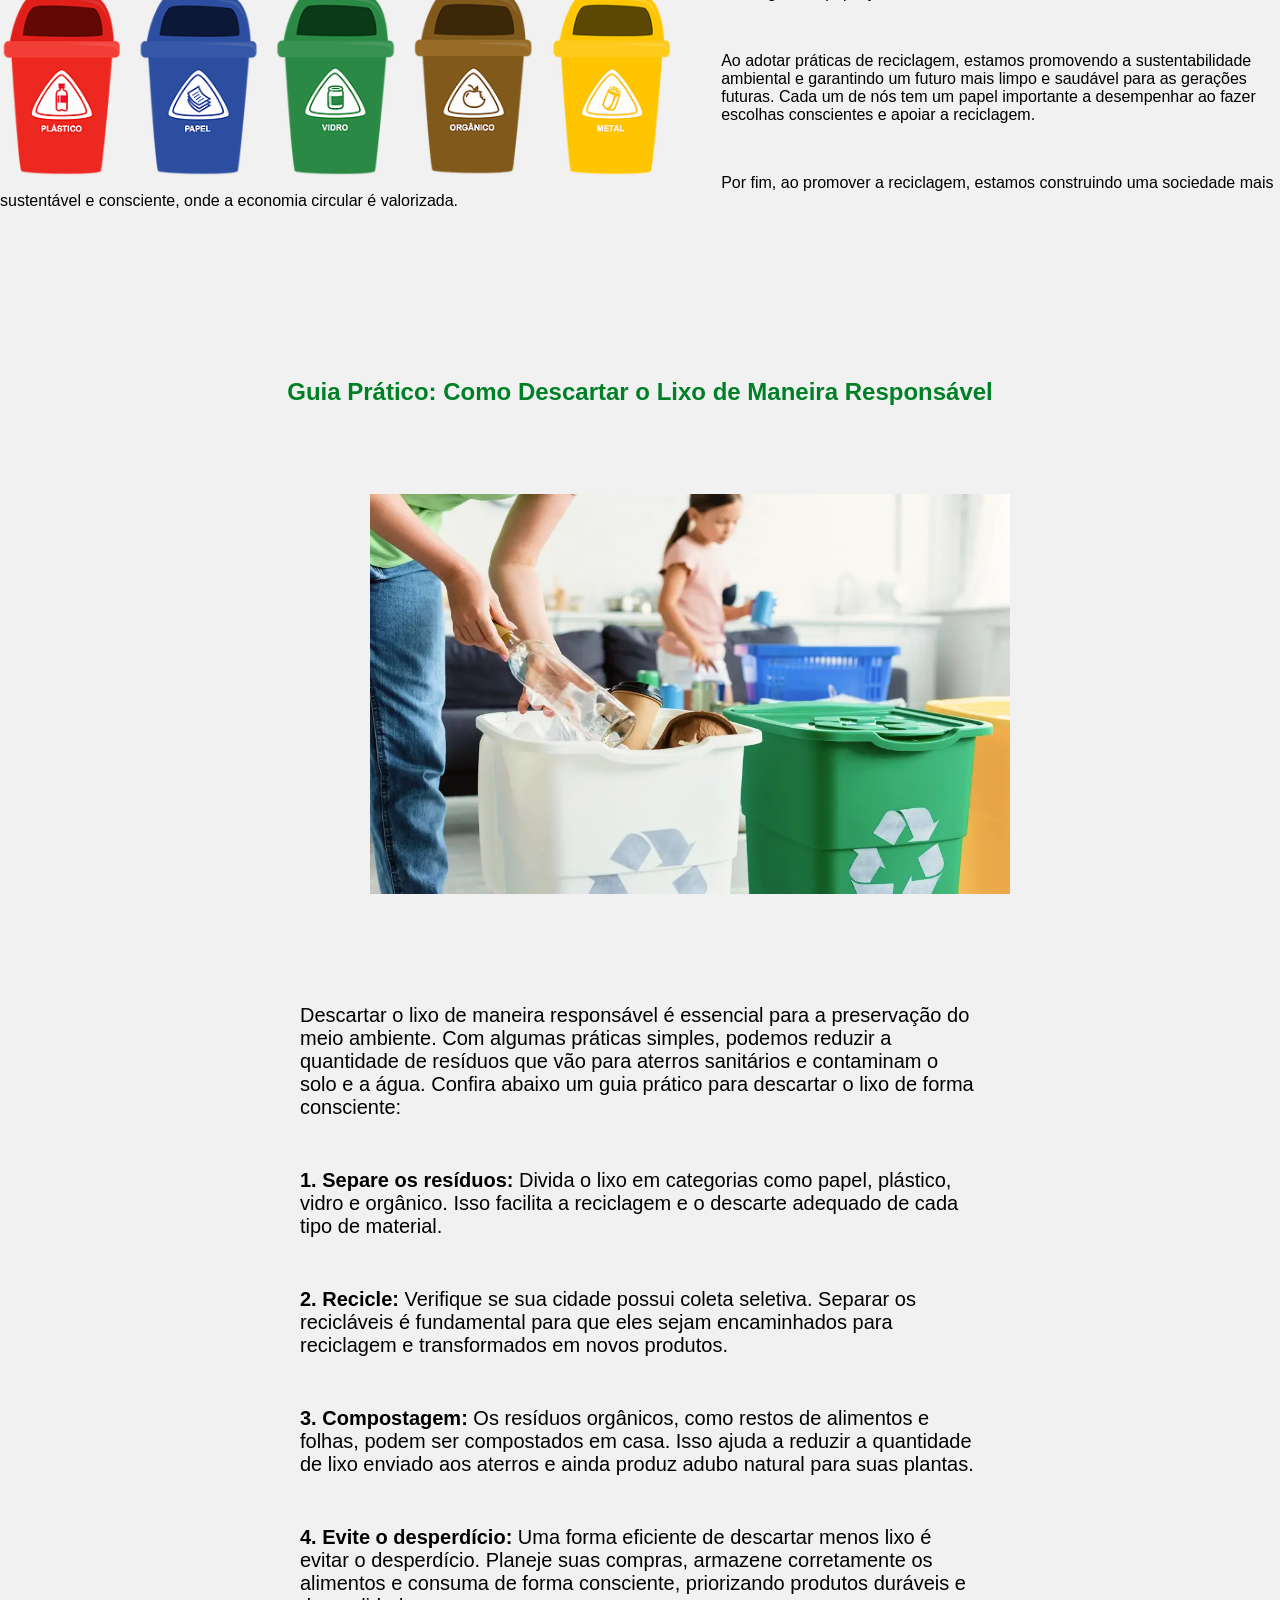
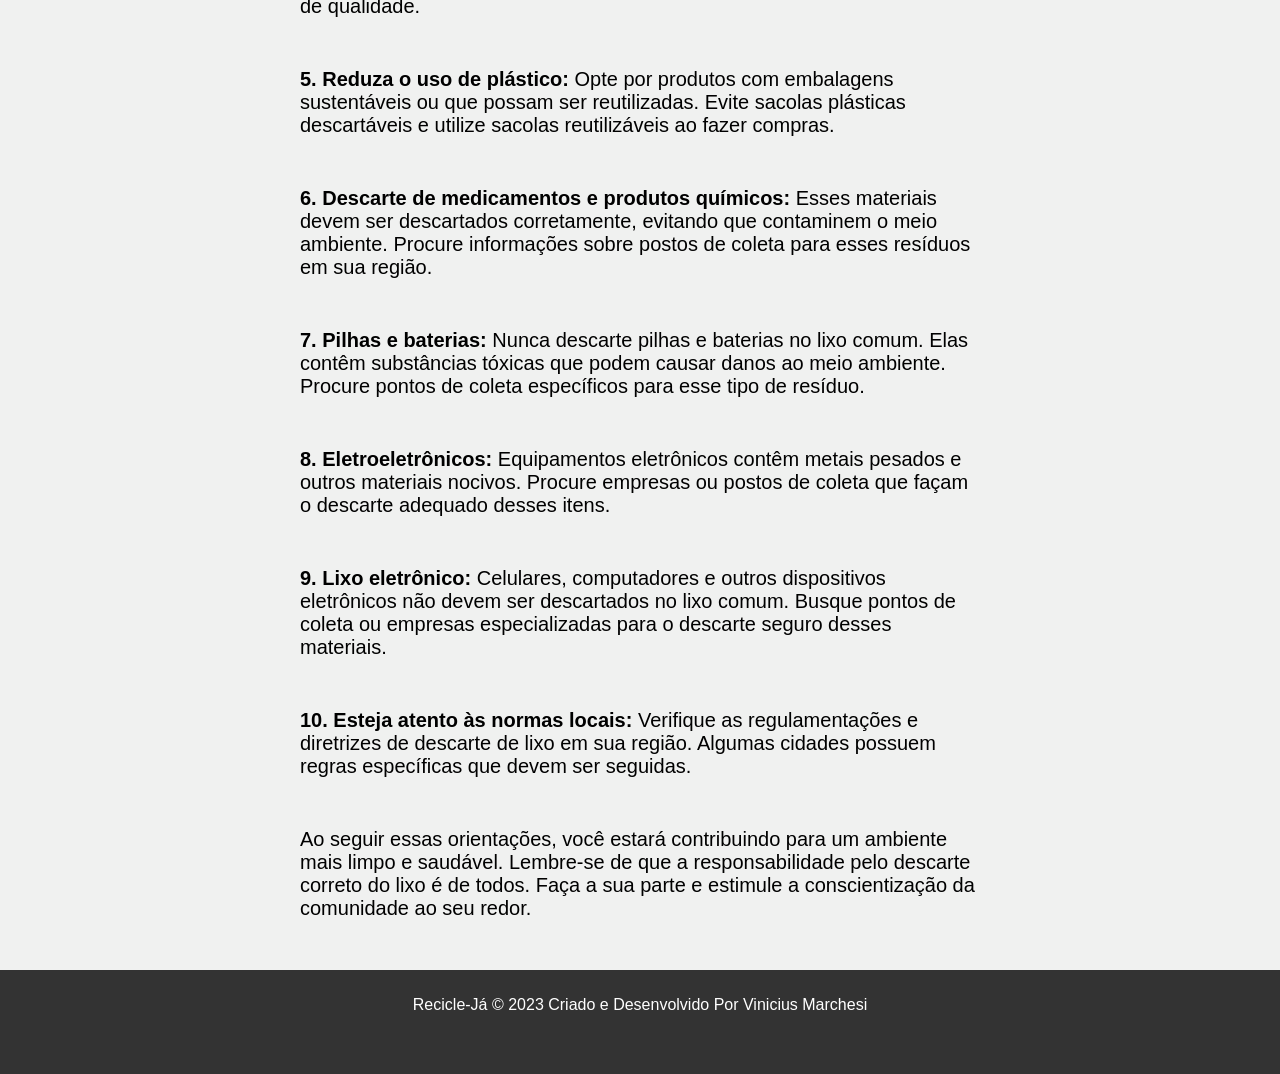
==== commit 2528af54: "atualização 1.5 atualização 1.5 com mensagem de agradecimento adicionada em todos os casos." ====
--- a/index.html
+++ b/index.html
@@ -35,8 +35,8 @@
         <!-- Adicione mais elementos conforme necessário -->
         <p id="cacamba"></p> <!-- Elemento adicionado para exibir a mensagem da caçamba -->
         <script src="scripts.js"></script>
+        <p id="agradecimento"</p>
         
-        <button onclick="alert('Obrigado por descartar o lixo corretamente! Você está ajudando a proteger o nosso planeta.');">Clique aqui</button>
 
         <h2 id="titulo">A Importância da Reciclagem para o Planeta</h2>
         <img src="alternativa_de_reciclagem_01.png" alt="Descrição da imagem">
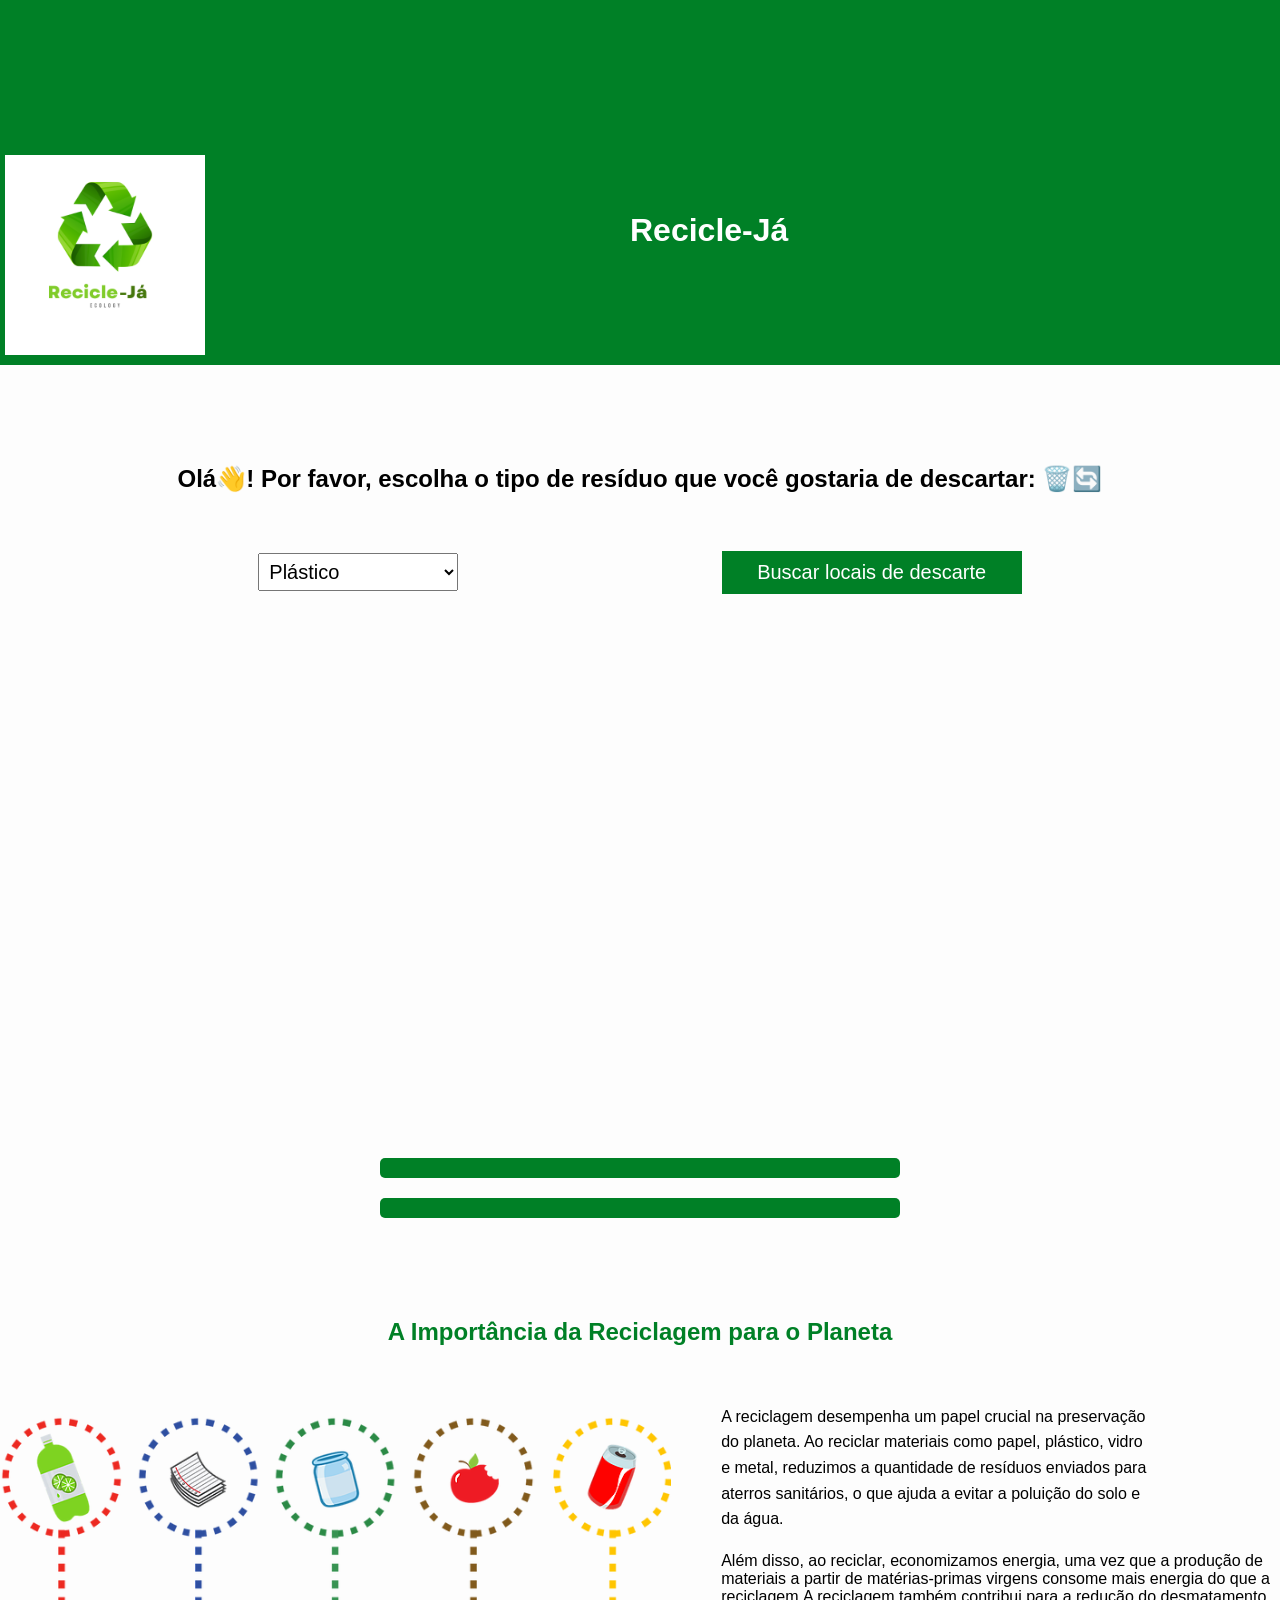
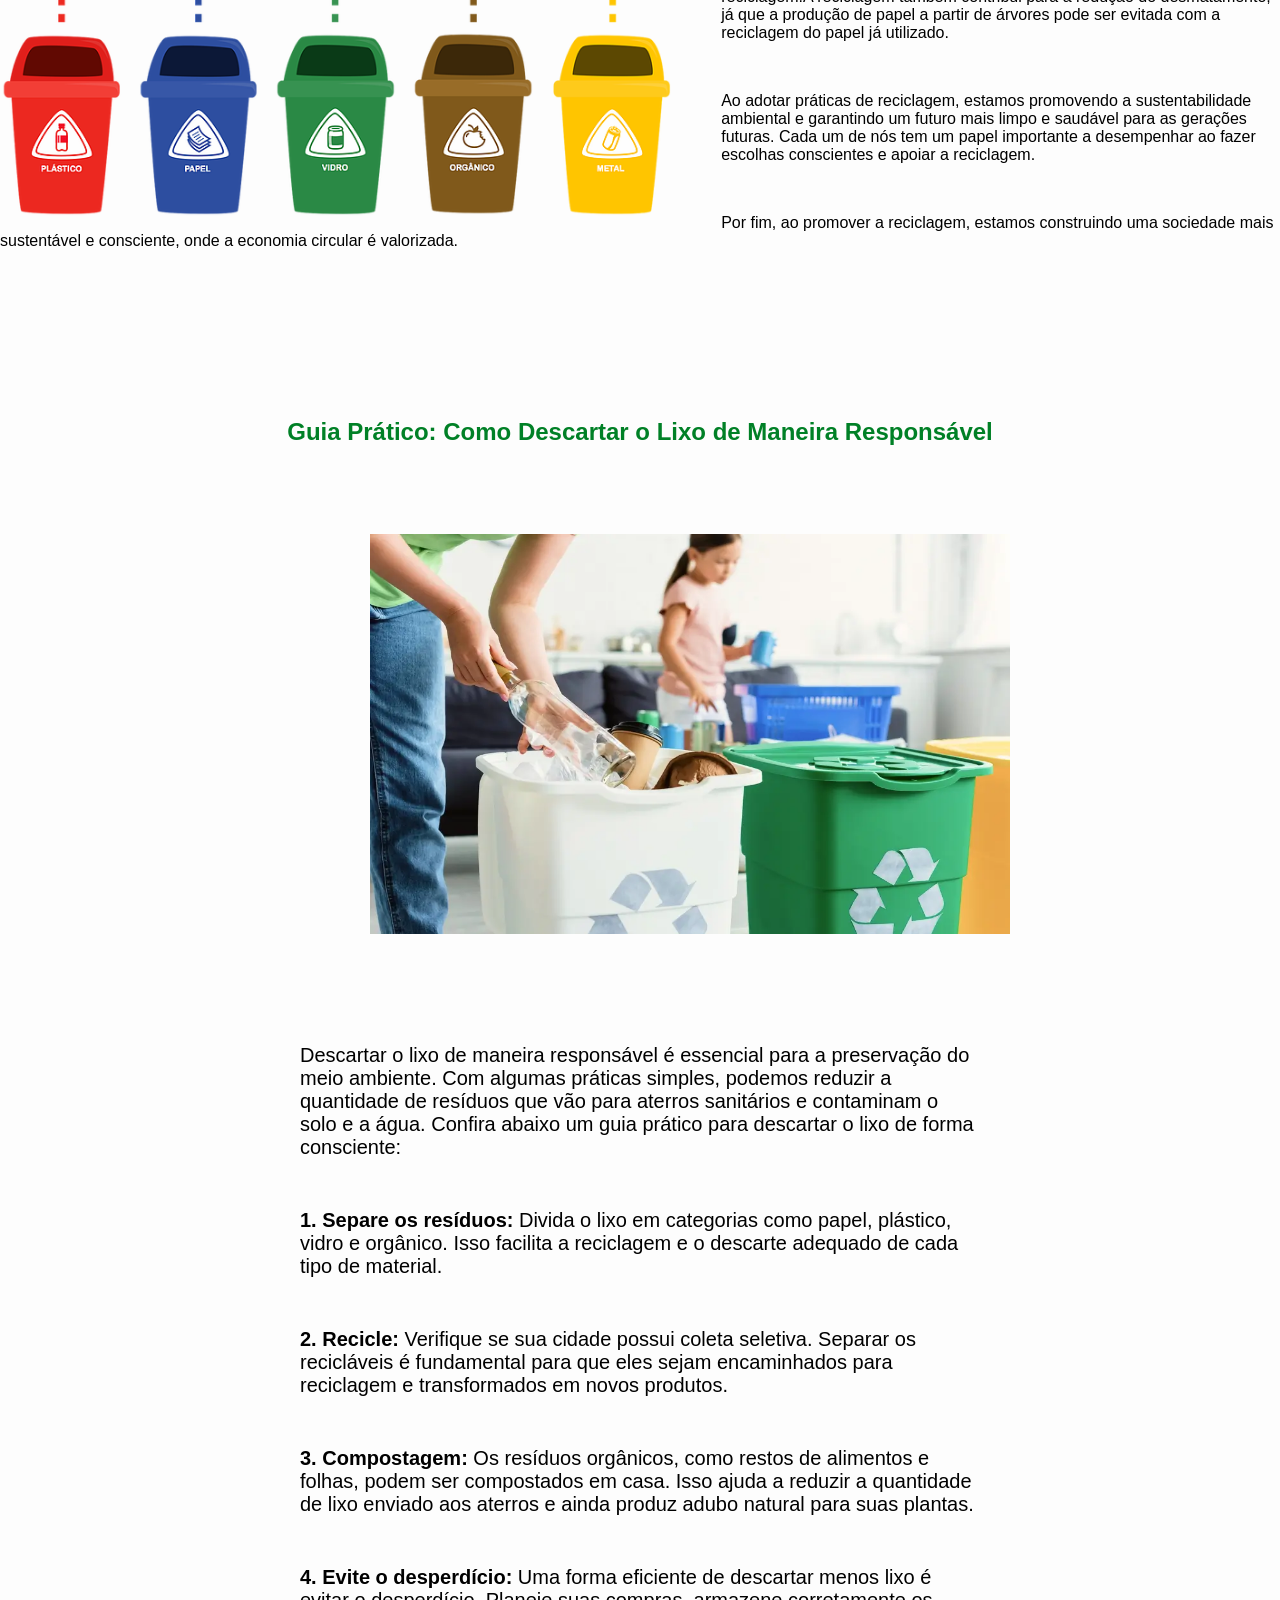
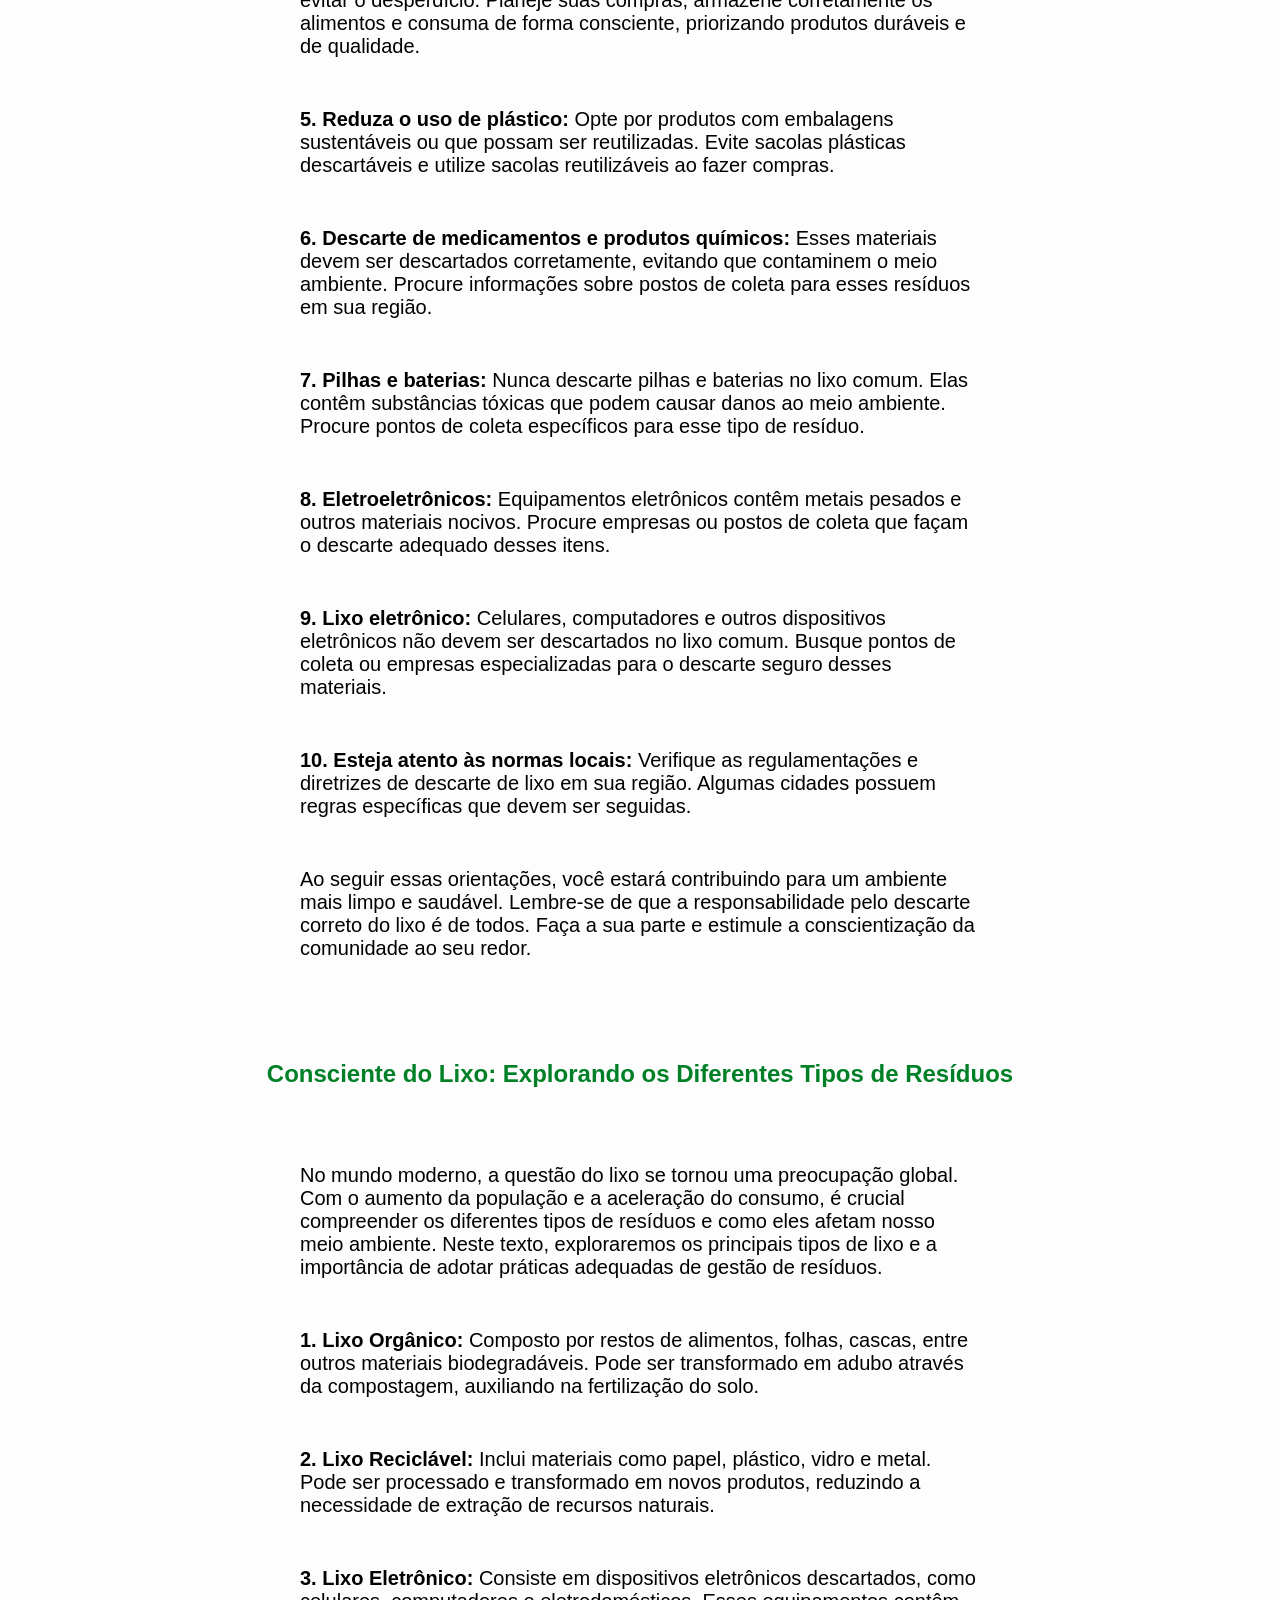
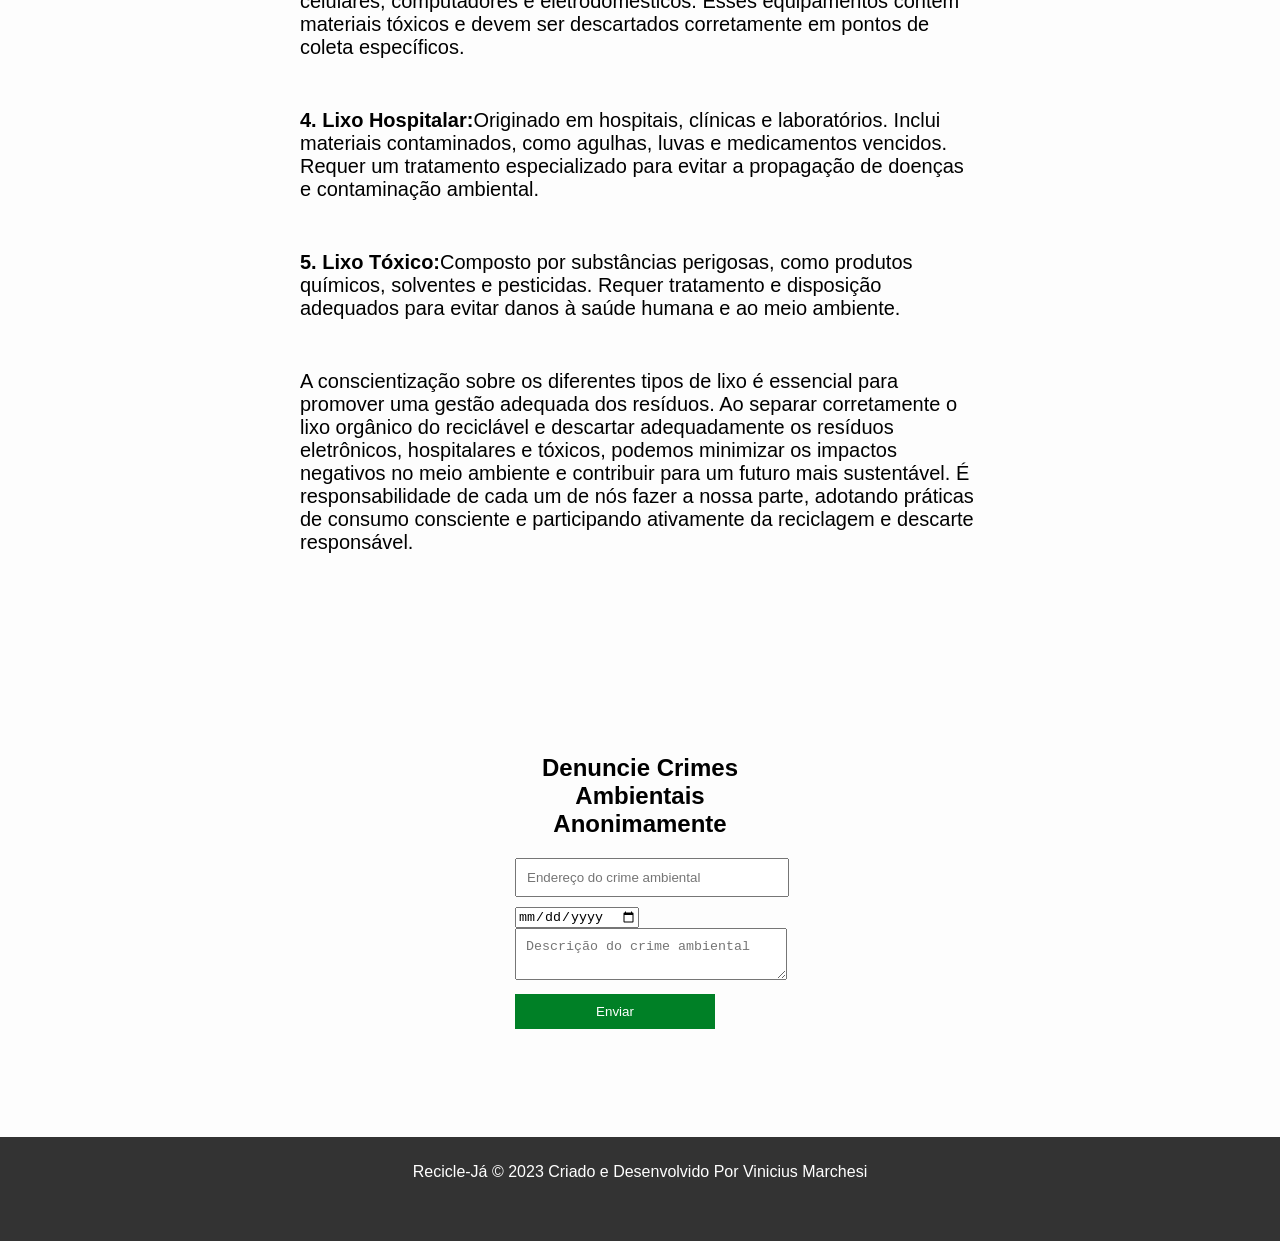
==== commit 11f89f15: "atualização 1.5 atualização 1.5 com texto sobre tipos de resíduos e formulário de denuncia anônima d" ====
--- a/index.html
+++ b/index.html
@@ -11,7 +11,7 @@
     </header>
 <div class="page-container">
     <div class="content-wrap">
-        <h2>Olá👋!  Selecione o tipo de resíduo:</h2> <br>
+        <h2>Olá👋! Por favor, escolha o tipo de resíduo que você gostaria de descartar: 🗑️🔄</h2> <br>
             <div class="container">
                 <select id="residuo">
                     <option value="plastico">Plástico</option>
@@ -89,7 +89,58 @@
             
         <p class="meuTextoCentralizado">Ao seguir essas orientações, você estará contribuindo para um ambiente mais limpo e saudável. Lembre-se de que a responsabilidade pelo descarte correto do lixo é de todos. Faça a sua parte e estimule a conscientização da comunidade ao seu redor.</p>
             
-            <footer class="footer">
+            
+        
+        <h2 class="h2-verde">Consciente do Lixo: Explorando os Diferentes Tipos de Resíduos</h2>
+        <br><br>
+
+        <p class="meuTextoCentralizado">No mundo moderno, a questão do lixo se tornou uma preocupação global. Com o aumento da população e a aceleração do consumo, é crucial compreender os diferentes tipos de resíduos e como eles afetam nosso meio ambiente. Neste texto, exploraremos os principais tipos de lixo e a importância de adotar práticas adequadas de gestão de resíduos.</p>
+        
+        <p class="meuTextoCentralizado"><strong>1. Lixo Orgânico:</strong> Composto por restos de alimentos, folhas, cascas, entre outros materiais biodegradáveis.
+          Pode ser transformado em adubo através da compostagem, auxiliando na fertilização do solo.</p>
+        
+          <p class="meuTextoCentralizado"><strong>2. Lixo Reciclável:</strong> Inclui materiais como papel, plástico, vidro e metal.
+          Pode ser processado e transformado em novos produtos, reduzindo a necessidade de extração de recursos naturais.</p> 
+        
+          <p class="meuTextoCentralizado"><strong>3. Lixo Eletrônico:</strong> Consiste em dispositivos eletrônicos descartados, como celulares, computadores e eletrodomésticos.
+          Esses equipamentos contêm materiais tóxicos e devem ser descartados corretamente em pontos de coleta específicos.</p>
+        
+          <p class="meuTextoCentralizado"><strong>4. Lixo Hospitalar:</strong>Originado em hospitais, clínicas e laboratórios.
+
+             Inclui materiais contaminados, como agulhas, luvas e medicamentos vencidos.
+            
+             Requer um tratamento especializado para evitar a propagação de doenças e contaminação ambiental. <p>
+        
+          <p class="meuTextoCentralizado"><strong>5. Lixo Tóxico:</strong>Composto por substâncias perigosas, como produtos químicos, solventes e pesticidas.
+
+             Requer tratamento e disposição adequados para evitar danos à saúde humana e ao meio ambiente. <p>  
+        
+          <p class="meuTextoCentralizado">A conscientização sobre os diferentes tipos de lixo é essencial para promover uma gestão adequada dos resíduos. Ao separar corretamente o lixo orgânico do reciclável e descartar adequadamente os resíduos eletrônicos, hospitalares e tóxicos, podemos minimizar os impactos negativos no meio ambiente e contribuir para um futuro mais sustentável. É responsabilidade de cada um de nós fazer a nossa parte, adotando práticas de consumo consciente e participando ativamente da reciclagem e descarte responsável.</p>
+        
+        
+        
+        
+        
+          <div class="form-container">
+            <h2>Denuncie Crimes Ambientais Anonimamente</h2>
+            <form id="reportForm">
+                <input type="text" id="address" name="address" placeholder="Endereço do crime ambiental">
+                <input type="date" id="date" name="date">
+                <textarea id="description" name="description" placeholder="Descrição do crime ambiental"></textarea>
+                <input type="submit" value="Enviar">
+            </form>
+        </div>
+
+        <br><br><br><br><br><br>
+
+
+        
+        
+        
+        
+        
+        
+        <footer class="footer">
             <p>Recicle-Já © 2023 Criado e Desenvolvido Por Vinicius Marchesi</p>
         </footer>
     </div>
--- a/styles.css
+++ b/styles.css
@@ -1,6 +1,6 @@
 body {
     font-family: Arial, sans-serif;
-    background: #f0f1f0;
+    background: #fdfdfd;
     border-top: 100px solid #008026;
     margin: 0;
     padding: 0;
@@ -70,6 +70,18 @@
     padding: 10px;
     text-align: center;
     border-radius: 5px;
+    font-size: 20px;
+}
+#agradecimento {
+    display: block;
+    width: 500px;
+    margin: 20px auto;
+    background-color: #008026;
+    color: white;
+    padding: 10px;
+    text-align: center;
+    border-radius: 5px;
+    font-size: 25px;
 }
 #titulo {
     text-align: center;
@@ -135,4 +147,20 @@
 .h2-verde {
     color: #008026; }
 
- +.form-container {
+        width: 250px;
+        margin: auto;
+        padding-top: 50px;
+}
+.form-container input[type="text"], textarea {
+        width: 100%;
+        padding: 10px;
+        margin-bottom: 10px;
+}
+.form-container input[type="submit"] {
+        width: 200px;
+        padding: 10px 20px;
+        background-color: #008026;
+        color: white;
+        border: none;
+}    
